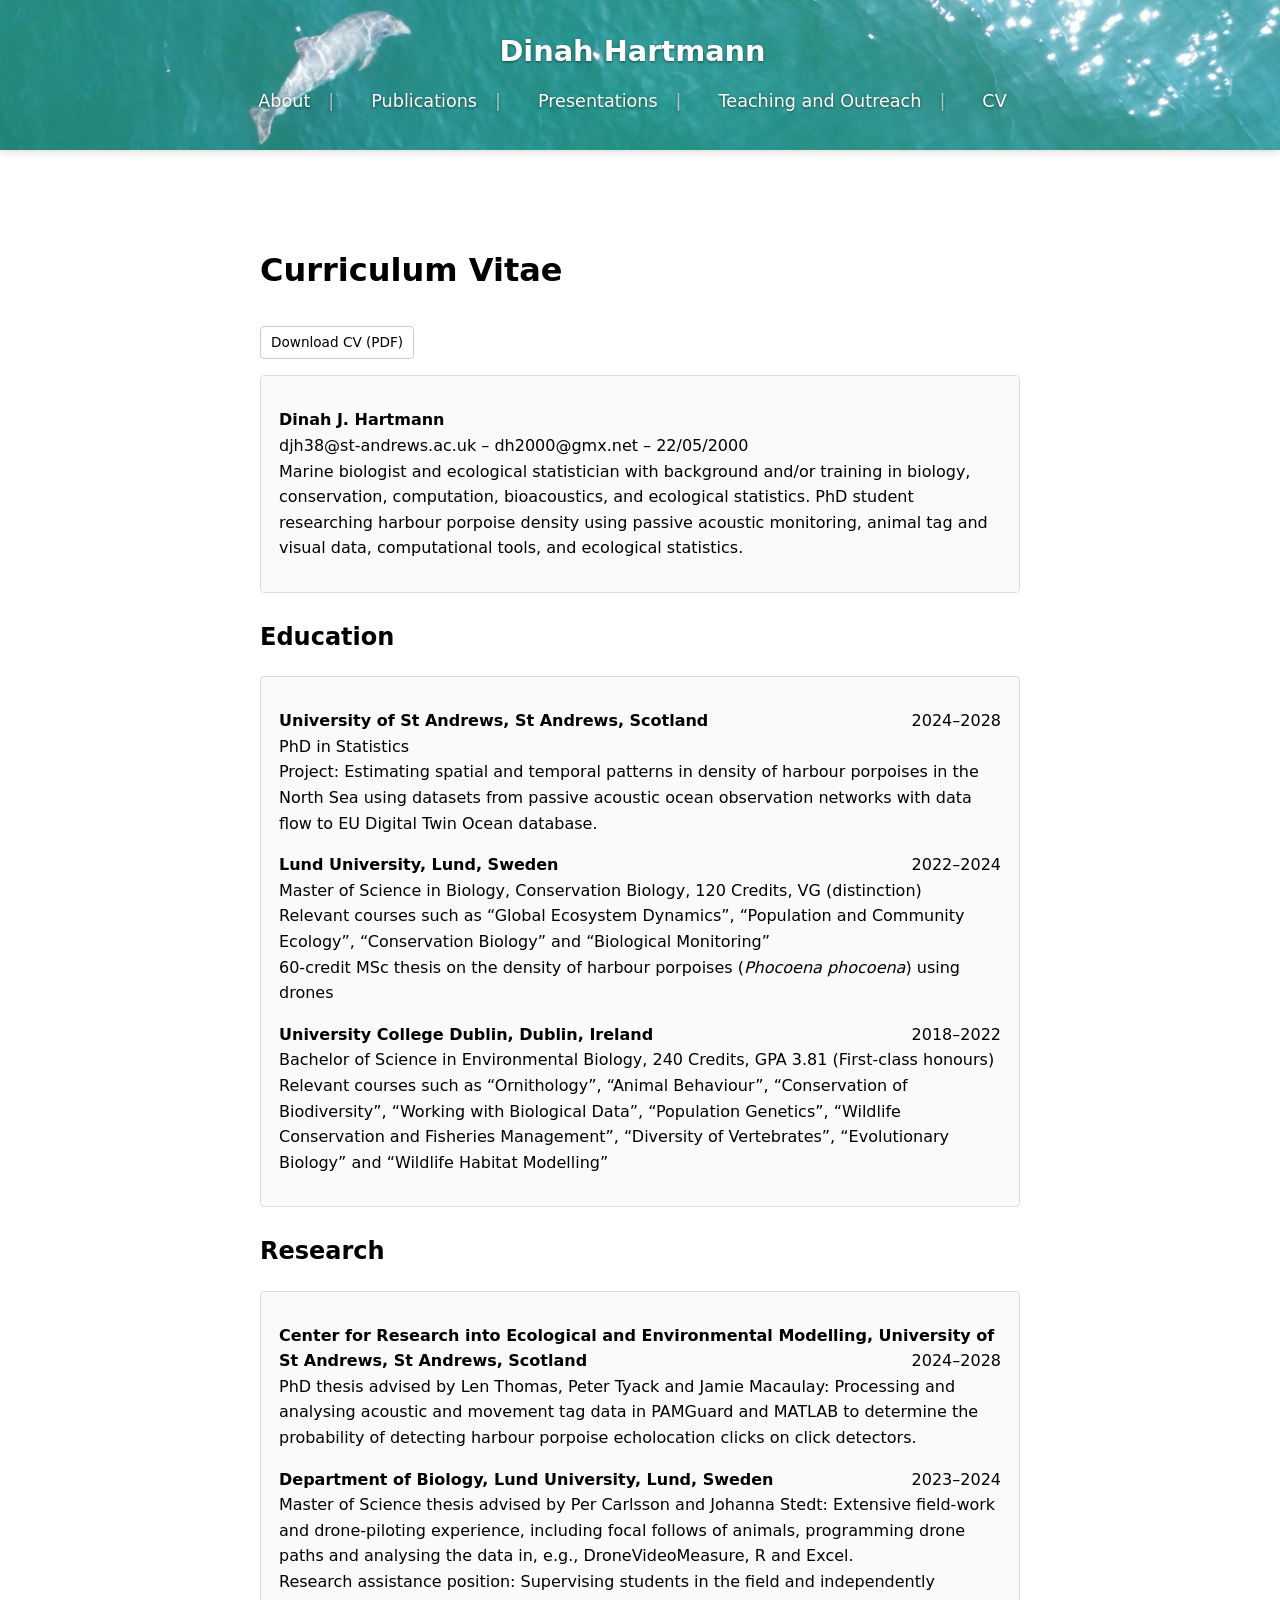
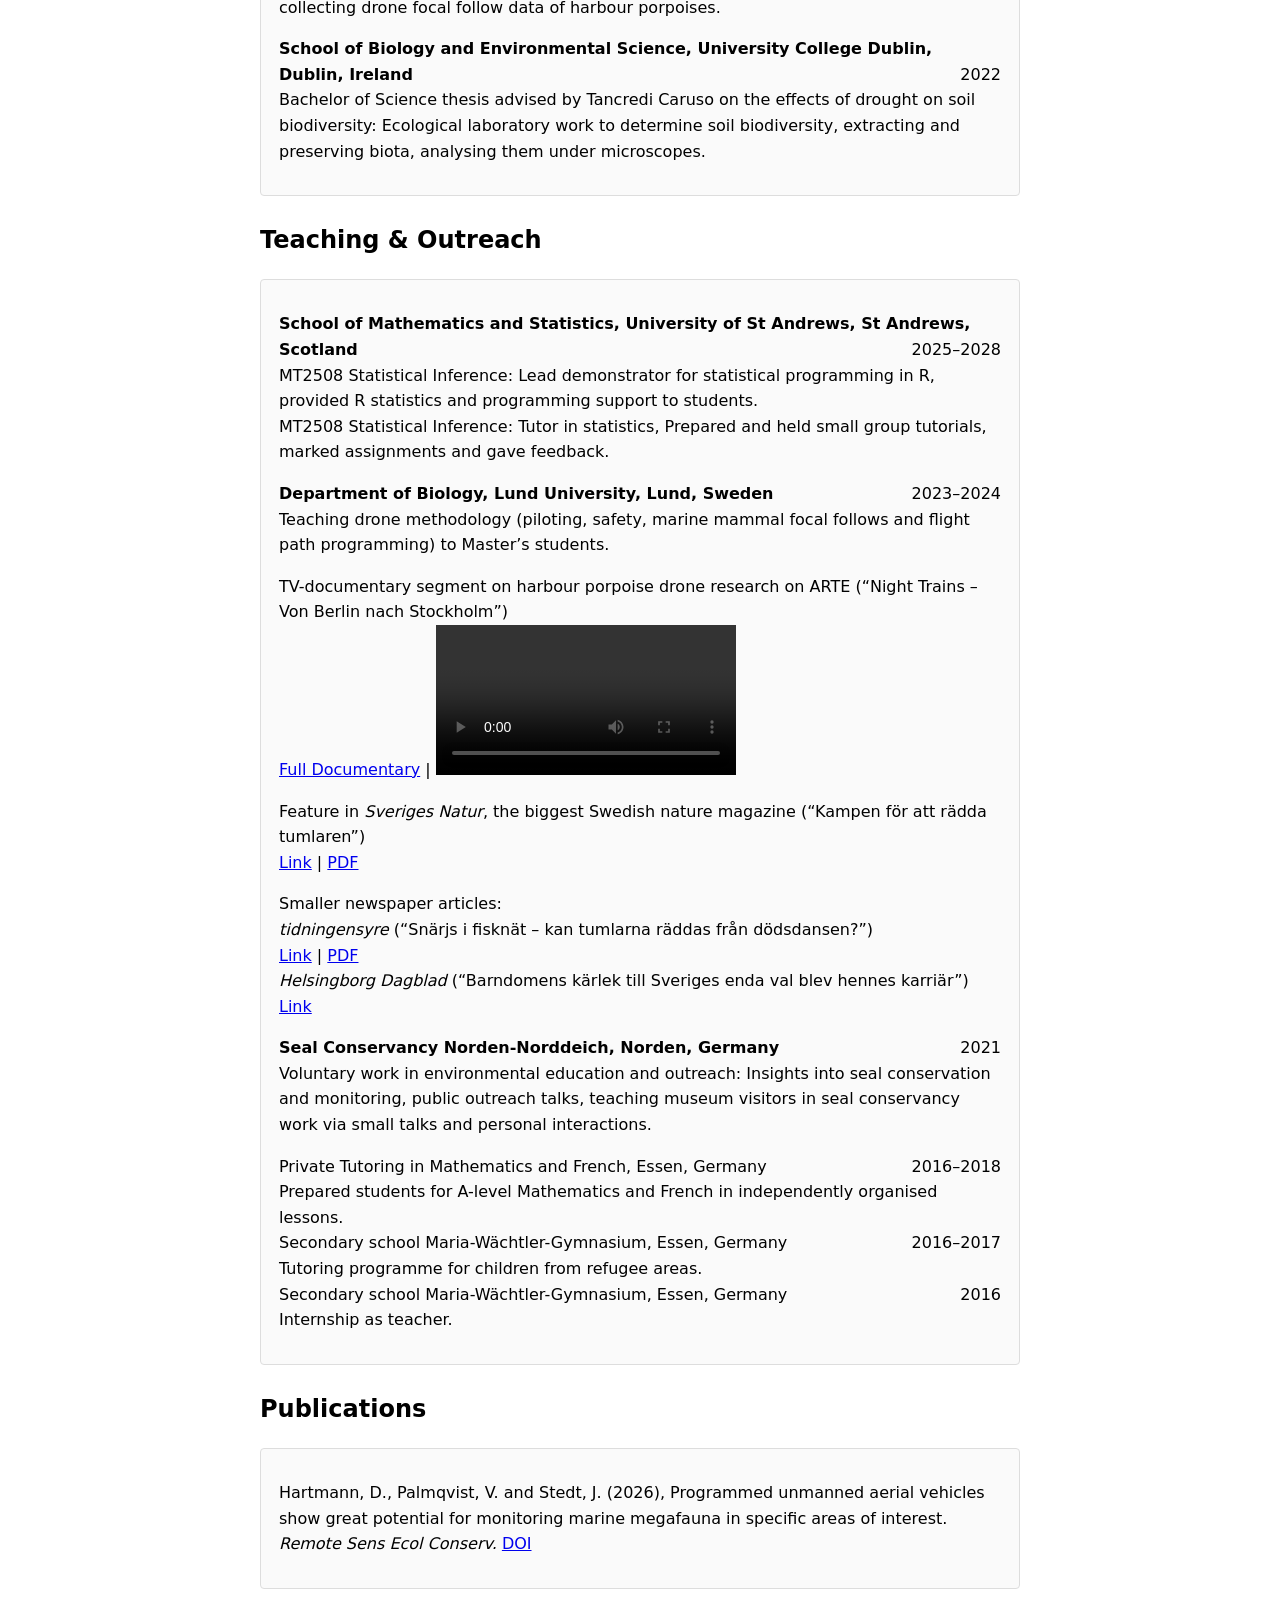
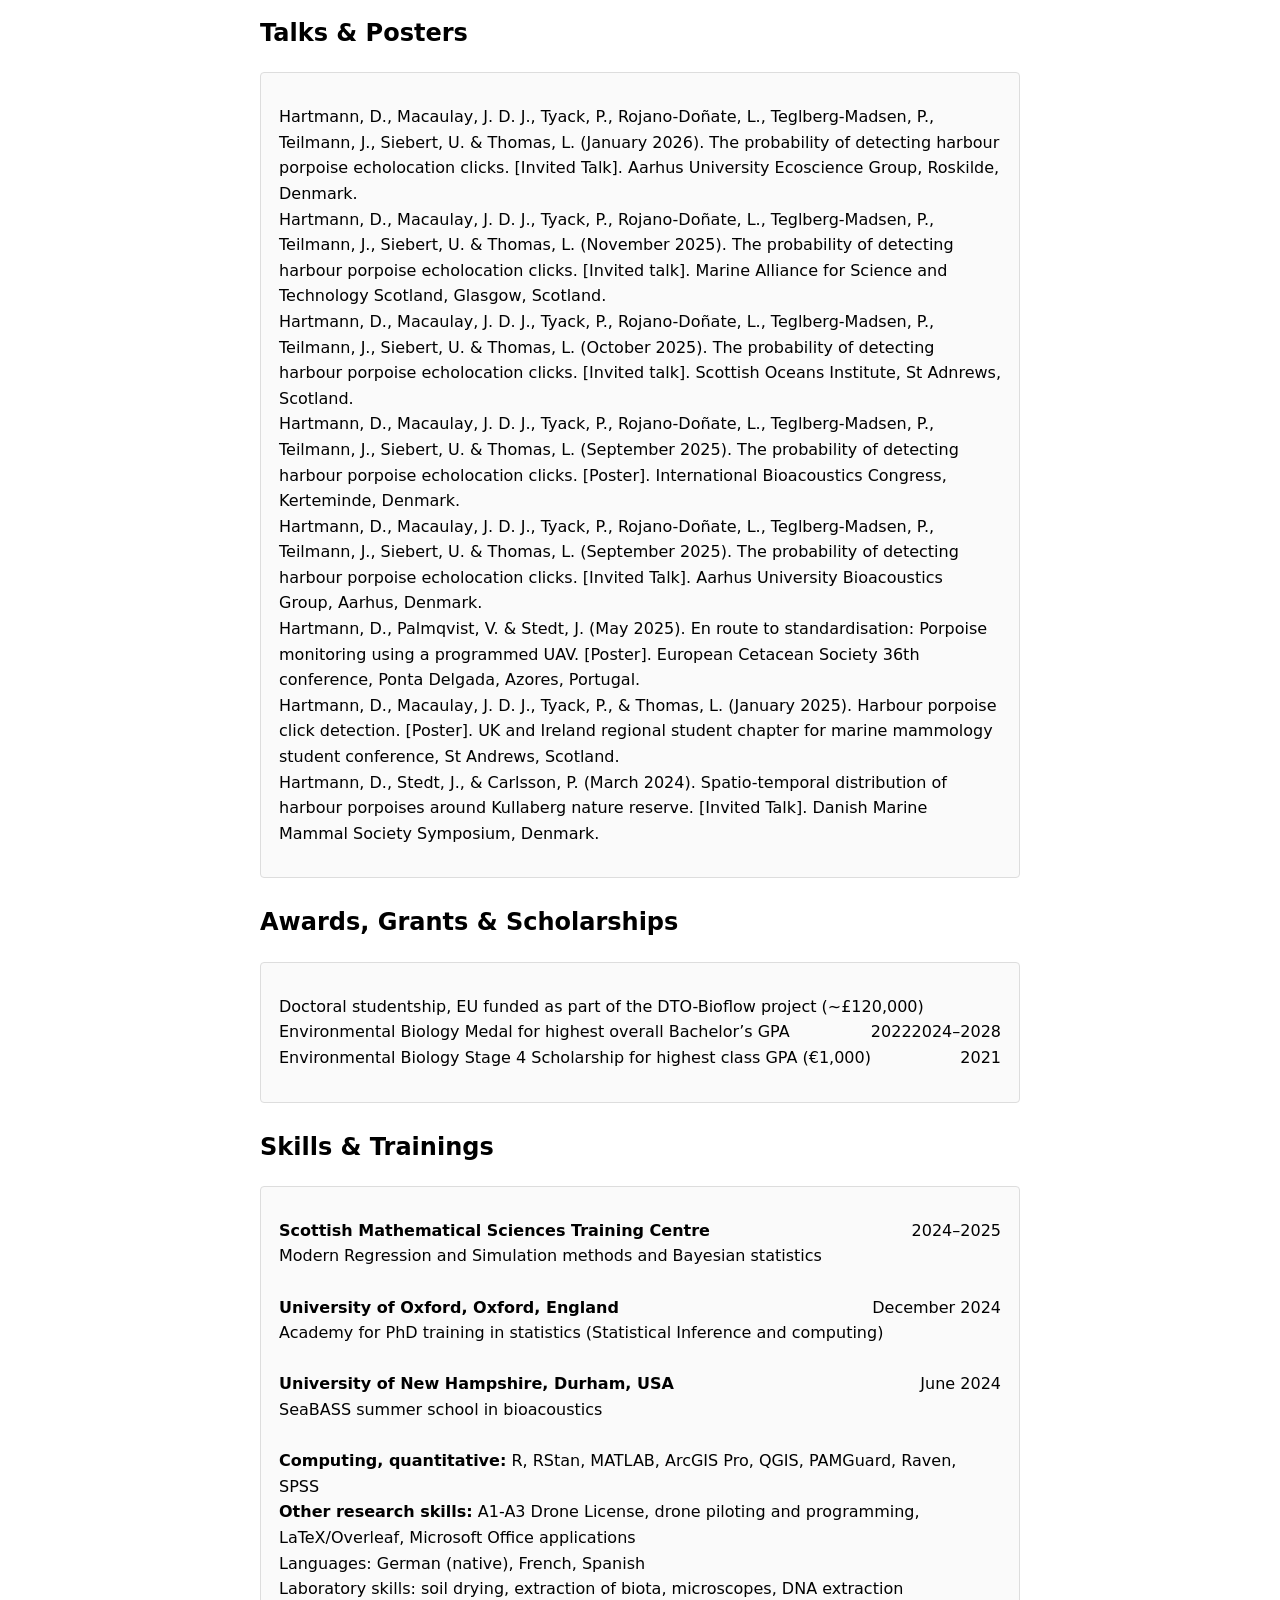
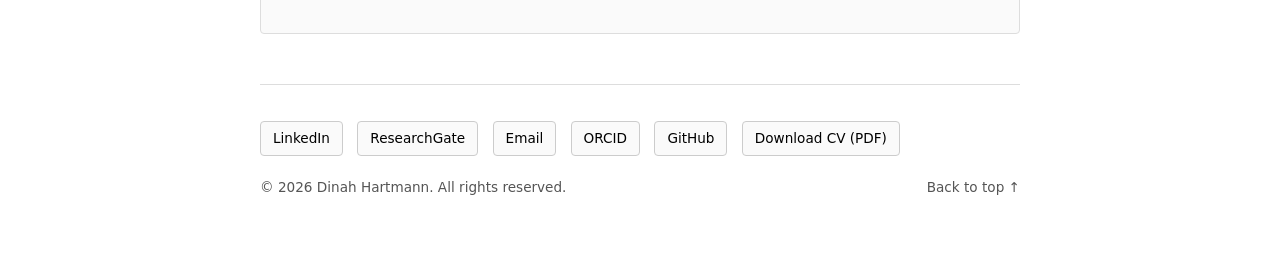
==== cv.html @ d5669518 "Update cv.html" ====
<!DOCTYPE html>
<html lang="en">
<head>
  <meta charset="UTF-8">
  <title>CV – Dinah Hartmann</title>
  <link rel="stylesheet" href="style.css">
</head>
<body>

<header class="banner">
  <img src="banner.jpg" alt="Banner image">

  <nav class="nav-overlay">
    <div class="nav-title-row">
      <a href="index.html" class="nav-title">Dinah Hartmann</a>
    </div>

    <div class="nav-links-row">
      <a href="index.html">About</a>
      <a href="publications.html">Publications</a>
      <a href="talks.html">Presentations</a>
      <a href="teaching.html">Teaching and Outreach</a>
      <a href="cv.html">CV</a>
    </div>
  </nav>
</header>

<main class="content">

  <div class="banner-spacer"></div>
  <a id="top" class="top-anchor"></a>

  <!-- Page header -->
  <h1>Curriculum Vitae</h1>

  <p class="pub-links">
    <a href="Dinah_Hartmann_CV.pdf" download>Download CV (PDF)</a>
  </p>

  <!-- Personal Info -->
  <div class="pub-box">
    <p>
      <strong>Dinah J. Hartmann</strong><br>
      djh38@st-andrews.ac.uk – dh2000@gmx.net – 22/05/2000<br>
      Marine biologist and ecological statistician with background and/or training in biology, conservation, computation, bioacoustics, and ecological statistics. PhD student researching harbour porpoise density using passive acoustic monitoring, animal tag and visual data, computational tools, and ecological statistics.
    </p>
  </div>

  <!-- Education -->
  <h2>Education</h2>

  <div class="pub-box">
    <p>
      <strong>University of St Andrews, St Andrews, Scotland</strong> <span style="float:right;">2024–2028</span><br>
      PhD in Statistics<br>
      Project: Estimating spatial and temporal patterns in density of harbour porpoises in the North Sea using datasets from passive acoustic ocean observation networks with data flow to EU Digital Twin Ocean database.
    </p>

    <p>
      <strong>Lund University, Lund, Sweden</strong> <span style="float:right;">2022–2024</span><br>
      Master of Science in Biology, Conservation Biology, 120 Credits, VG (distinction)<br>
      Relevant courses such as “Global Ecosystem Dynamics”, “Population and Community Ecology”, “Conservation Biology” and “Biological Monitoring”<br>
      60-credit MSc thesis on the density of harbour porpoises (<em>Phocoena phocoena</em>) using drones
    </p>

    <p>
      <strong>University College Dublin, Dublin, Ireland</strong> <span style="float:right;">2018–2022</span><br>
      Bachelor of Science in Environmental Biology, 240 Credits, GPA 3.81 (First-class honours)<br>
      Relevant courses such as “Ornithology”, “Animal Behaviour”, “Conservation of Biodiversity”, “Working with Biological Data”, “Population Genetics”, “Wildlife Conservation and Fisheries Management”, “Diversity of Vertebrates”, “Evolutionary Biology” and “Wildlife Habitat Modelling”
    </p>
  </div>

  <!-- Research -->
  <h2>Research</h2>

  <div class="pub-box">
    <p>
      <strong>Center for Research into Ecological and Environmental Modelling, University of St Andrews, St Andrews, Scotland</strong> <span style="float:right;">2024–2028</span><br>
      PhD thesis advised by Len Thomas, Peter Tyack and Jamie Macaulay: Processing and analysing acoustic and movement tag data in PAMGuard and MATLAB to determine the probability of detecting harbour porpoise echolocation clicks on click detectors. 
    </p>

    <p>
      <strong>Department of Biology, Lund University, Lund, Sweden</strong> <span style="float:right;">2023–2024</span><br>
      Master of Science thesis advised by Per Carlsson and Johanna Stedt: Extensive field-work and drone-piloting experience, including focal follows of animals, programming drone paths and analysing the data in, e.g., DroneVideoMeasure, R and Excel.<br>
      Research assistance position: Supervising students in the field and independently collecting drone focal follow data of harbour porpoises. 
    </p>

    <p>
      <strong>School of Biology and Environmental Science, University College Dublin, Dublin, Ireland</strong> <span style="float:right;">2022</span><br>
      Bachelor of Science thesis advised by Tancredi Caruso on the effects of drought on soil biodiversity: Ecological laboratory work to determine soil biodiversity, extracting and preserving biota, analysing them under microscopes. 
    </p>
  </div>

  <!-- Teaching and Outreach -->
  <h2>Teaching & Outreach</h2>

  <div class="pub-box">
    <p>
      <strong>School of Mathematics and Statistics, University of St Andrews, St Andrews, Scotland</strong> <span style="float:right;">2025–2028</span><br>
      MT2508 Statistical Inference: Lead demonstrator for statistical programming in R, provided R statistics and programming support to students.<br>
      MT2508 Statistical Inference: Tutor in statistics, Prepared and held small group tutorials, marked assignments and gave feedback.
    </p>

    <p>
      <strong>Department of Biology, Lund University, Lund, Sweden</strong> <span style="float:right;">2023–2024</span><br>
      Teaching drone methodology (piloting, safety, marine mammal focal follows and flight path programming) to Master’s students.
    </p>

    <p>
      TV-documentary segment on harbour porpoise drone research on ARTE (“Night Trains – Von Berlin nach Stockholm”)<br>
      <a href="https://www.arte.tv/de/videos/113561-001-A/night-trains/" target="_blank">Full Documentary</a> | <video src="ArteDrone.mp4" controls style="max-width:400px; max-height:300px;"></video>
    </p>

    <p>
      Feature in <em>Sveriges Natur</em>, the biggest Swedish nature magazine (“Kampen för att rädda tumlaren”)<br>
      <a href="https://www.sverigesnatur.org/aktuellt/kampen-for-att-radda-tumlaren/" target="_blank">Link</a> | <a href="SveNat.pdf" download>PDF</a>
    </p>

    <p>
      Smaller newspaper articles:<br>
      <em>tidningensyre</em> (“Snärjs i fisknät – kan tumlarna räddas från dödsdansen?”)<br>
      <a href="https://tidningensyre.se/2024/08-juni-2024/kan-tumlarna-raddas-fran-dodsdansen/" target="_blank">Link</a> | <a href="tidy.pdf" download>PDF</a><br>
      <em>Helsingborg Dagblad</em> (“Barndomens kärlek till Sveriges enda val blev hennes karriär”)<br>
      <a href="https://www.hd.se/hoganas/barndomens-karlek-till-sveriges-enda-val-blev-hennes-karriar/" target="_blank">Link</a>
    </p>

    <p>
      <strong>Seal Conservancy Norden-Norddeich, Norden, Germany</strong> <span style="float:right;">2021</span><br>
      Voluntary work in environmental education and outreach: Insights into seal conservation and monitoring, public outreach talks, teaching museum visitors in seal conservancy work via small talks and personal interactions.<br>
    </p>

    <p>
      Private Tutoring in Mathematics and French, Essen, Germany <span style="float:right;">2016–2018</span><br>
      Prepared students for A-level Mathematics and French in independently organised lessons.<br>
      Secondary school Maria-Wächtler-Gymnasium, Essen, Germany <span style="float:right;">2016–2017</span><br>
      Tutoring programme for children from refugee areas.<br>
      Secondary school Maria-Wächtler-Gymnasium, Essen, Germany <span style="float:right;">2016</span><br>
      Internship as teacher.
    </p>
  </div>

  <!-- Publications -->
  <h2>Publications</h2>
  <div class="pub-box">
    <p>
      Hartmann, D., Palmqvist, V. and Stedt, J. (2026), Programmed unmanned aerial vehicles show great potential for monitoring marine megafauna in specific areas of interest. <em>Remote Sens Ecol Conserv.</em> <a href="https://doi.org/10.1002/rse2.70043" target="_blank">DOI</a>
    </p>
  </div>

  <!-- Talks and Posters -->
  <h2>Talks & Posters</h2>
  <div class="pub-box">
    <p>
      Hartmann, D., Macaulay, J. D. J., Tyack, P., Rojano-Doñate, L., Teglberg-Madsen, P., Teilmann, J., Siebert, U. & Thomas, L. (January 2026). The probability of detecting harbour porpoise echolocation clicks. [Invited Talk]. Aarhus University Ecoscience Group, Roskilde, Denmark.<br>
      Hartmann, D., Macaulay, J. D. J., Tyack, P., Rojano-Doñate, L., Teglberg-Madsen, P., Teilmann, J., Siebert, U. & Thomas, L. (November 2025). The probability of detecting harbour porpoise echolocation clicks. [Invited talk]. Marine Alliance for Science and Technology Scotland, Glasgow, Scotland.<br>
      Hartmann, D., Macaulay, J. D. J., Tyack, P., Rojano-Doñate, L., Teglberg-Madsen, P., Teilmann, J., Siebert, U. & Thomas, L. (October 2025). The probability of detecting harbour porpoise echolocation clicks. [Invited talk]. Scottish Oceans Institute, St Adnrews, Scotland.<br>
      Hartmann, D., Macaulay, J. D. J., Tyack, P., Rojano-Doñate, L., Teglberg-Madsen, P., Teilmann, J., Siebert, U. & Thomas, L. (September 2025). The probability of detecting harbour porpoise echolocation clicks. [Poster]. International Bioacoustics Congress, Kerteminde, Denmark.<br>
      Hartmann, D., Macaulay, J. D. J., Tyack, P., Rojano-Doñate, L., Teglberg-Madsen, P., Teilmann, J., Siebert, U. & Thomas, L. (September 2025). The probability of detecting harbour porpoise echolocation clicks. [Invited Talk]. Aarhus University Bioacoustics Group, Aarhus, Denmark.<br>
      Hartmann, D., Palmqvist, V. & Stedt, J. (May 2025). En route to standardisation: Porpoise monitoring using a programmed UAV. [Poster]. European Cetacean Society 36th conference, Ponta Delgada, Azores, Portugal.<br>
      Hartmann, D., Macaulay, J. D. J., Tyack, P., & Thomas, L. (January 2025). Harbour porpoise click detection. [Poster]. UK and Ireland regional student chapter for marine mammology student conference, St Andrews, Scotland.<br>
      Hartmann, D., Stedt, J., & Carlsson, P. (March 2024). Spatio-temporal distribution of harbour porpoises around Kullaberg nature reserve. [Invited Talk]. Danish Marine Mammal Society Symposium, Denmark.
    </p>
  </div>

  <!-- Awards & Scholarships -->
  <h2>Awards, Grants & Scholarships</h2>
  <div class="pub-box">
    <p>
      Doctoral studentship, EU funded as part of the DTO-Bioflow project (~£120,000) <span style="float:right;">2024–2028</span><br>
      Environmental Biology Medal for highest overall Bachelor’s GPA <span style="float:right;">2022</span><br>
      Environmental Biology Stage 4 Scholarship for highest class GPA (€1,000) <span style="float:right;">2021</span>
    </p>
  </div>

  <!-- Skills & Trainings -->
  <h2>Skills & Trainings</h2>
  <div class="pub-box">
    <p>
      <strong>Scottish Mathematical Sciences Training Centre</strong> <span style="float:right;">2024–2025</span><br>
      Modern Regression and Simulation methods and Bayesian statistics<br><br>

      <strong>University of Oxford, Oxford, England</strong> <span style="float:right;">December 2024</span><br>
      Academy for PhD training in statistics (Statistical Inference and computing)<br><br>

      <strong>University of New Hampshire, Durham, USA</strong> <span style="float:right;">June 2024</span><br>
      SeaBASS summer school in bioacoustics<br><br>

      <strong>Computing, quantitative:</strong> R, RStan, MATLAB, ArcGIS Pro, QGIS, PAMGuard, Raven, SPSS<br>
      <strong>Other research skills:</strong> A1-A3 Drone License, drone piloting and programming, LaTeX/Overleaf, Microsoft Office applications<br>
      Languages: German (native), French, Spanish<br>
      Laboratory skills: soil drying, extraction of biota, microscopes, DNA extraction
    </p>
  </div>

  <hr class="section-divider">

  <footer class="site-footer">
    <div class="footer-links">
      <a href="https://www.linkedin.com/in/dinah-hartmann-322321293/" target="_blank">LinkedIn</a>
      <a href="https://www.researchgate.net/profile/Dinah-Hartmann?ev=hdr_xprf" target="_blank">ResearchGate</a>
      <a href="mailto:djh38@st-andrews.ac.uk">Email</a>
      <a href="https://orcid.org/0009-0005-0654-8477" target="_blank">ORCID</a>
      <a href="https://github.com/dinaurh" target="_blank">GitHub</a>
      <a href="Dinah_Hartmann_CV.pdf" download>Download CV (PDF)</a>
    </div>

    <div class="footer-meta">
      <span>© 2026 Dinah Hartmann. All rights reserved.</span>
      <a href="#top" class="back-to-top">Back to top ↑</a>
    </div>
  </footer>

</main>

</body>
</html>
---- style.css ----
body {
  font-family: system-ui, -apple-system, sans-serif;
  max-width: 800px;
  margin: 20px auto;
  padding: 0 20px;
  line-height: 1.6;
}

nav {
  margin-bottom: 30px;
}

nav a {
  margin-right: 15px;
  text-decoration: none;
  color: #0366d6;
}

nav a:hover {
  text-decoration: underline;
}

h1 {
  margin-top: 0;
}

/* make banner height match the image */
.banner {
  position: fixed;   /* sticky at top */
  top: 0;
  left: 0;
  width: 100%;
  z-index: 1000;
  overflow: visible; /* allow image to determine height */
  display: flex;
  justify-content: center;
}

/* banner image scales naturally */
.banner img {
  width: 100%;        /* stretch to full width */
  height: auto;       /* natural height, keeps aspect ratio */
  display: block;
}




/* transparent nav overlay at bottom center */
.nav-overlay {
  position: absolute;
  bottom: 5px;               /* distance from bottom of banner */
  left: 50%;                  /* center horizontally */
  transform: translateX(-50%);
display: flex;
flex-direction: column;   /* THIS puts title above links */
align-items: center;
gap: 6px;                 /* vertical spacing between rows */
  z-index: 2;
  background: none;           /* transparent */
  padding: 0;
    white-space: nowrap;
  max-width: 100%;
}


/* Dinah Hartmann — largest */
.nav-title {
  font-size: 1.6rem;          /* biggest text */
  font-weight: 700;
  color: #fff;
  text-decoration: none;
  text-shadow: 0 1px 3px rgba(0,0,0,0.5); /* subtle contrast */
}

.nav-title:hover {
  text-decoration: underline;
}

/* remaining links — smaller but still visible */
.nav-overlay a:not(.nav-title) {
  font-size: 1.1rem;          /* slightly smaller */
  font-weight: 500;
  color: #fff;
  text-decoration: none;
  text-shadow: 0 1px 3px rgba(0,0,0,0.5);
}

.nav-overlay a:not(.nav-title):hover {
  text-decoration: underline;
}

/* title row */
.nav-title-row {
  margin-bottom: 6px;
}

/* Dinah Hartmann — largest */
.nav-title {
  font-size: 1.8rem;
  font-weight: 700;
  color: #fff;
  text-decoration: none;
  text-shadow: 0 1px 3px rgba(0,0,0,0.5);
}

/* links row */
.nav-links-row {
  display: flex;
  justify-content: center;
  gap: 22px;
}

/* nav links */
.nav-links-row a {
  font-size: 1.1rem;
  font-weight: 500;
  color: #fff;
  text-decoration: none;
  text-shadow: 0 1px 3px rgba(0,0,0,0.5);
}

.nav-links-row a:hover,
.nav-title:hover {
  text-decoration: underline;
}
/* horizontal divider under name */
.nav-divider-horizontal {
  width: 60%;
  height: 1px;
  background: rgba(255, 255, 255, 0.6);
  margin: 6px 0 8px;
}

/* vertical dividers between nav links */
.nav-links-row a:not(:last-child)::after {
  content: "|";
  margin-left: 18px;
  color: rgba(255, 255, 255, 0.6);
  font-weight: 300;
}


/* spacing under banner */
.banner-spacer {
  height: 5px;
}

/* main content */
.content {
  max-width: 800px;
  margin: 0 auto 60px;
  padding: 0 20px;
  line-height: 1.6;
}

/* subtitle under name */
.subtitle {
  color: #666;
  margin-top: 5px;
  margin-bottom: 25px;
  font-size: 0.95rem;
}

/* link buttons */
.links {
  margin-top: 30px;
}

.links a {
  display: inline-block;
  margin: 6px 10px 6px 0;
  padding: 8px 14px;
  border: 1px solid #ccc;
  border-radius: 4px;
  text-decoration: none;
  color: #000;
  font-size: 0.9rem;
}

.links a:hover {
  background-color: #f2f2f2;
}


.nav-overlay a:hover {
  text-decoration: underline;
}


/* divider line */
.section-divider {
  margin: 50px 0 30px;
  border: none;
  border-top: 1px solid #ddd;
}

/* footer layout */
.site-footer {
  font-size: 0.85rem;
  color: #555;
}

.footer-links {
  margin-bottom: 15px;
}

/* footer buttons */
.footer-links a {
  display: inline-block;
  margin: 6px 10px 6px 0;
  padding: 6px 12px;
  border: 1px solid #ccc;
  border-radius: 4px;
  background-color: #fafafa;
  color: #000;
  font-size: 0.85rem;
  text-decoration: none;
}

.footer-links a:hover {
  background-color: #f0f0f0;
  border-color: #aaa;
}


.footer-links a:hover {
  text-decoration: underline;
}

/* footer meta */
.footer-meta {
  display: flex;
  justify-content: space-between;
  align-items: center;
  flex-wrap: wrap;
}

.back-to-top {
  text-decoration: none;
  color: #555;
}

.back-to-top:hover {
  text-decoration: underline;
}



/* profile header */
.profile-header {
  display: flex;
  align-items: center;
  gap: 20px;
  margin-bottom: 25px;
}

/* profile image */
.profile-pic {
  width: 120px;
  height: 120px;
  border-radius: 50%;
  object-fit: cover;
}

/* ensure name spacing stays tight */
.profile-text h1 {
  margin: 0;
}

/* mobile-friendly stacking */
@media (max-width: 600px) {
  .profile-header {
    flex-direction: column;
    align-items: flex-start;
  }

  .profile-pic {
    width: 100px;
    height: 100px;
  }
}



main.content {
  padding-top: 220px; /* actual banner height */
  max-width: 800px;
  margin: 0 auto 60px;
  padding-left: 20px;
  padding-right: 20px;
  line-height: 1.6;
}

.banner {
  box-shadow: 0 2px 8px rgba(0,0,0,0.15);
}


/* make banner height match the image */
.banner {
  position: fixed;   /* sticky at top */
  top: 0;
  left: 0;
  width: 100%;
  z-index: 1000;
  overflow: visible; /* allow image to determine height */
  display: flex;
  justify-content: center;
}

/* banner image scales naturally */
.banner img {
  width: 100%;        /* stretch to full width */
  height: auto;       /* natural height, keeps aspect ratio */
  display: block;
}

/* publication boxes */
.pub-box {
  border: 1px solid #ddd;
  border-radius: 4px;
  padding: 15px 18px;
  margin: 15px 0 25px;
  background-color: #fafafa;
}

/* publication links (PDF / Repository) */
.pub-links a {
  display: inline-block;
  margin-top: 8px;
  padding: 5px 10px;
  border: 1px solid #ccc;
  border-radius: 4px;
  text-decoration: none;
  font-size: 0.85rem;
  color: #000;
}

.pub-links a:hover {
  background-color: #f0f0f0;
}

/* offset anchor to account for fixed banner */
.top-anchor {
  position: relative;
  top: -200px;   /* adjust to banner height */
}


/* section header with image */
.section-header {
  display: flex;
  align-items: center;
  justify-content: space-between;
  gap: 20px;
  margin-bottom: 15px;
}

.section-header-text {
  flex: 1;
}

.section-header img {
  max-width: 500px;    /* maximum width */
  max-height: 350px;
  height: auto;
  border-radius: 4px;
}

/* stack nicely on small screens */
@media (max-width: 700px) {
  .section-header {
    flex-direction: column;
    align-items: flex-start;
  }

  .section-header img {
    max-width: 100%;
  }
}
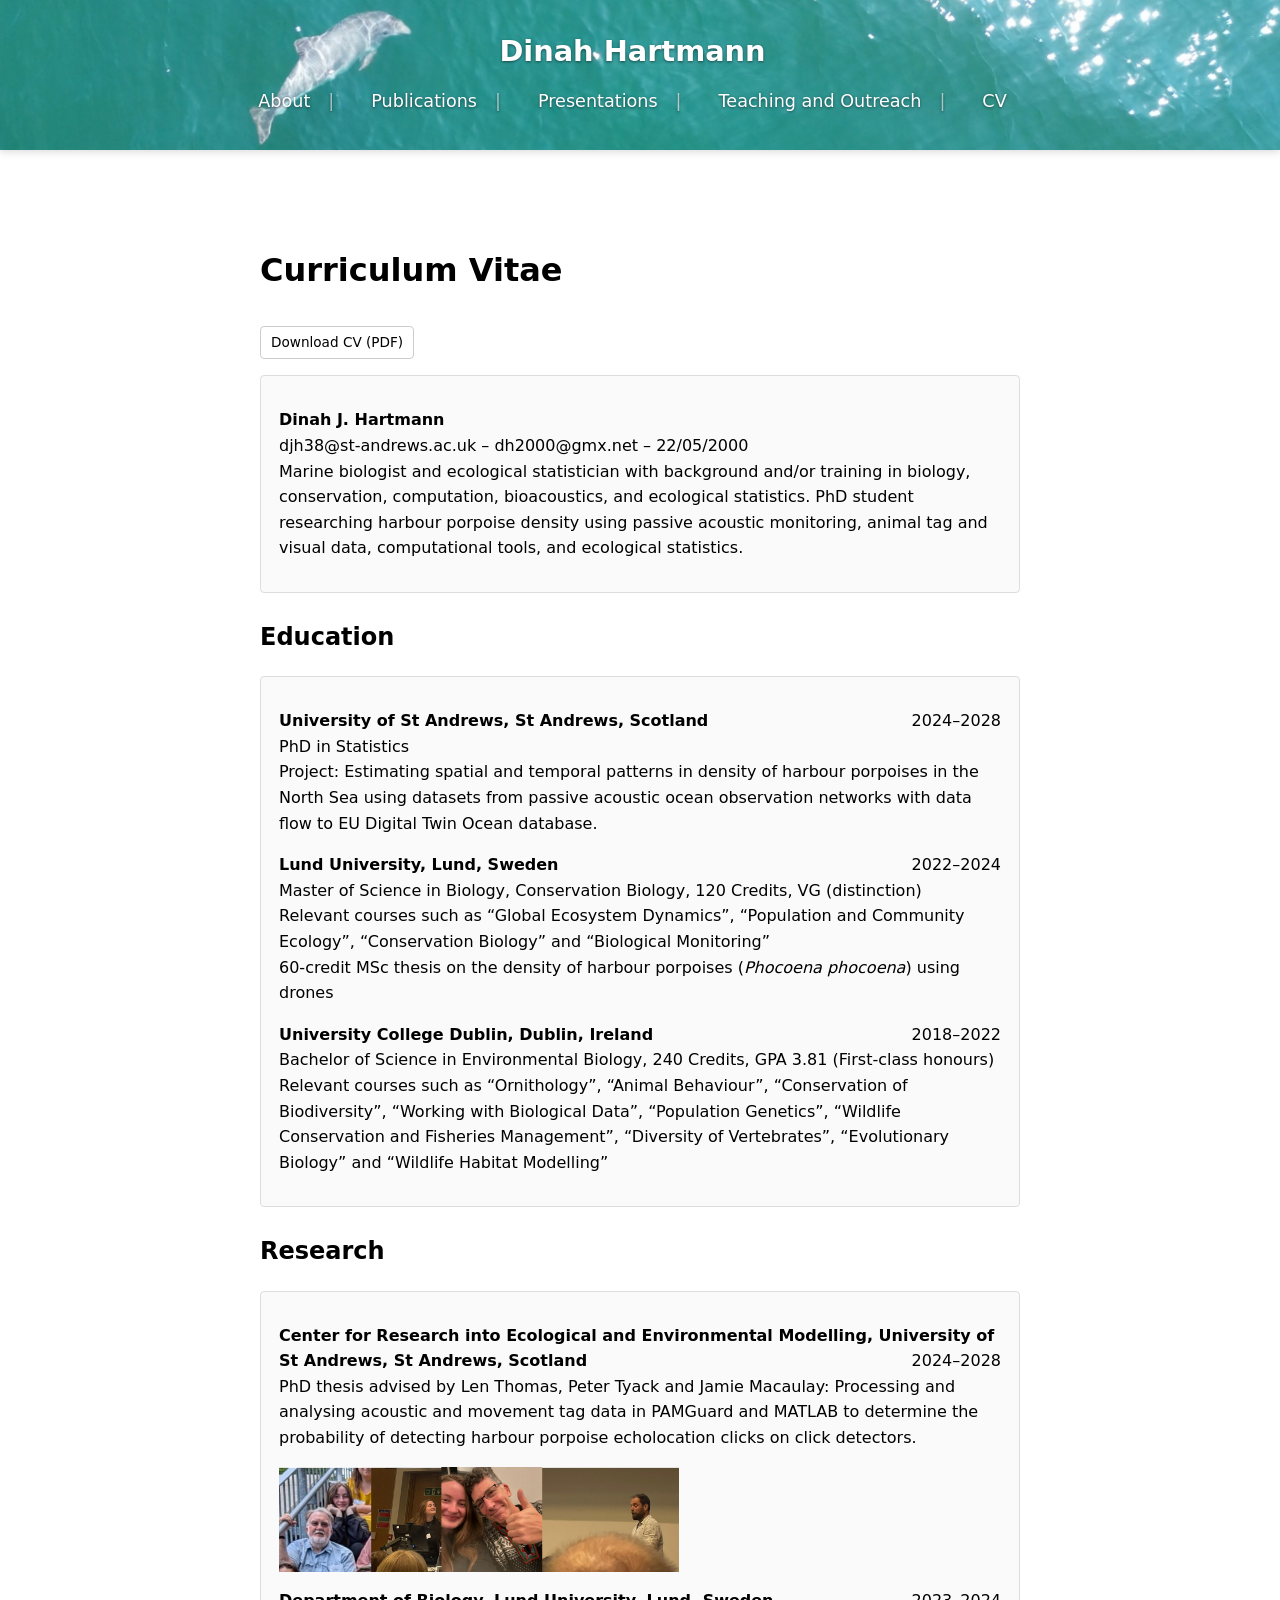
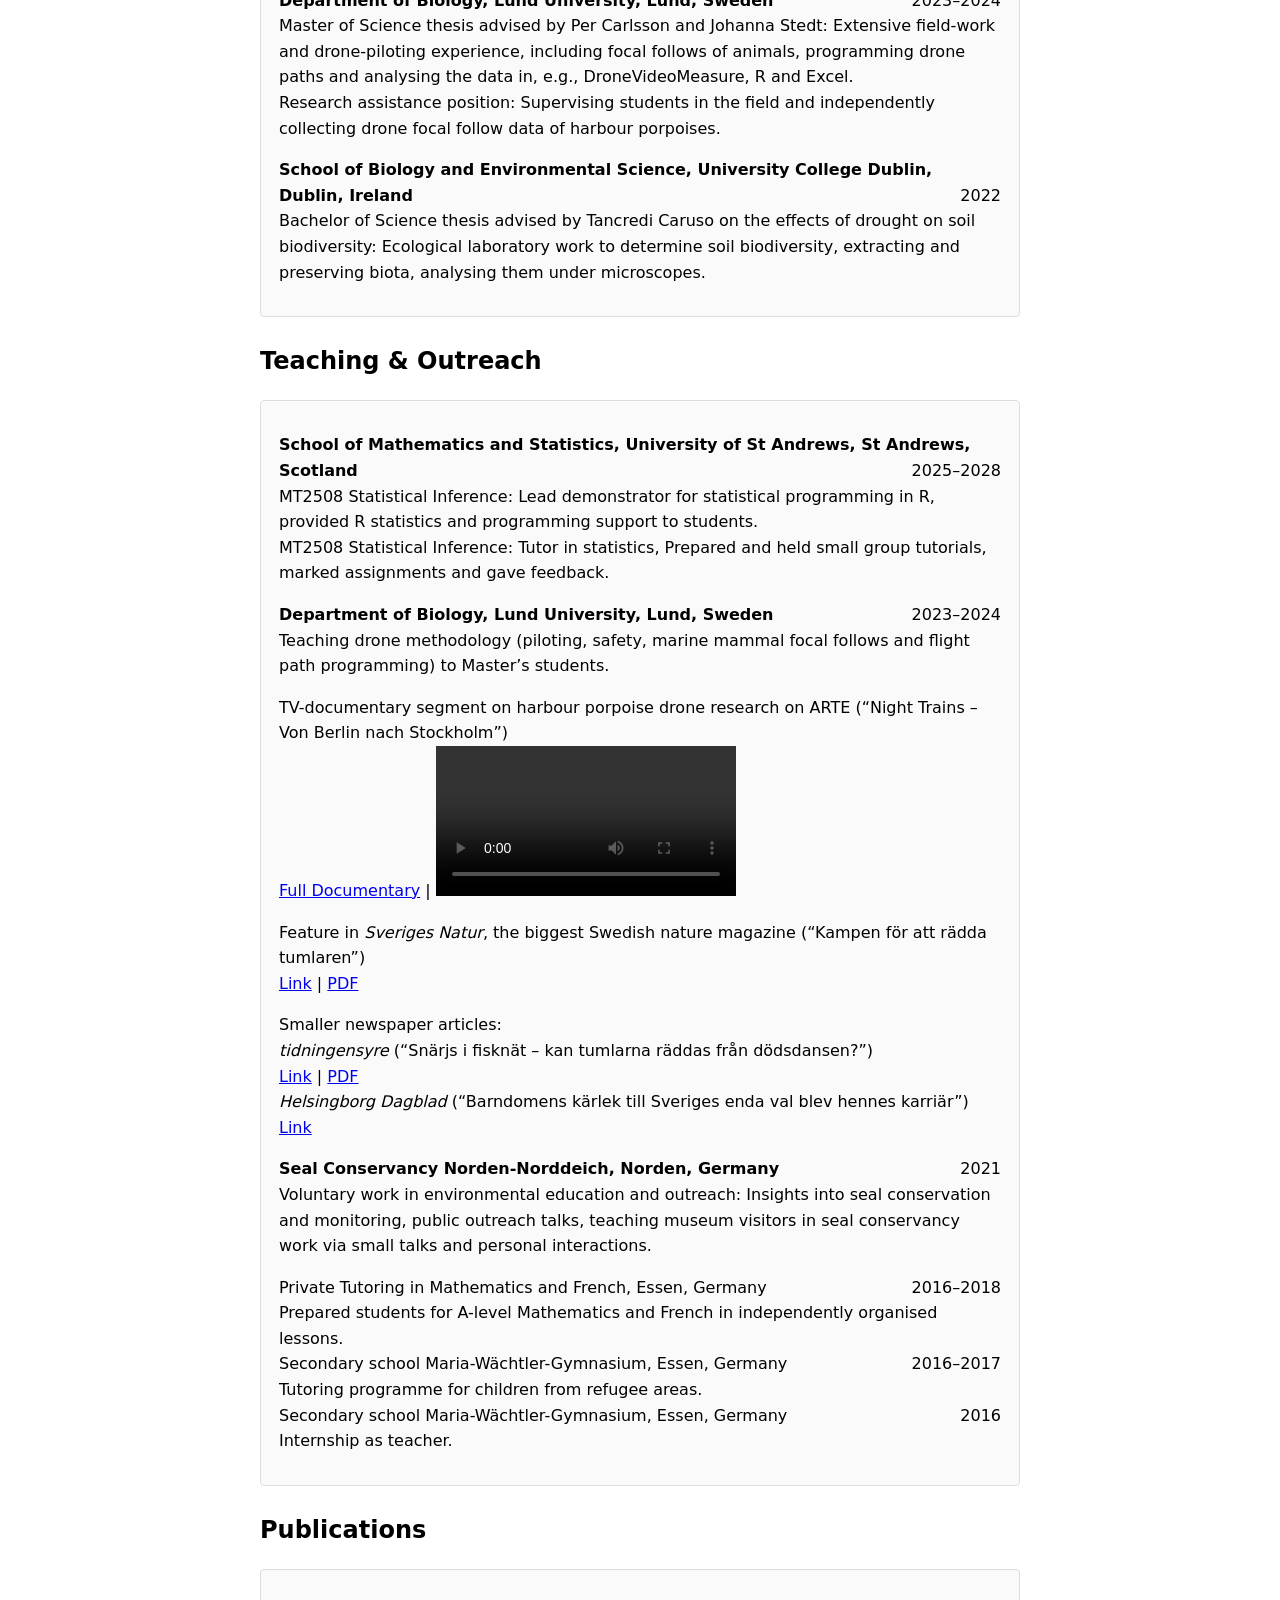
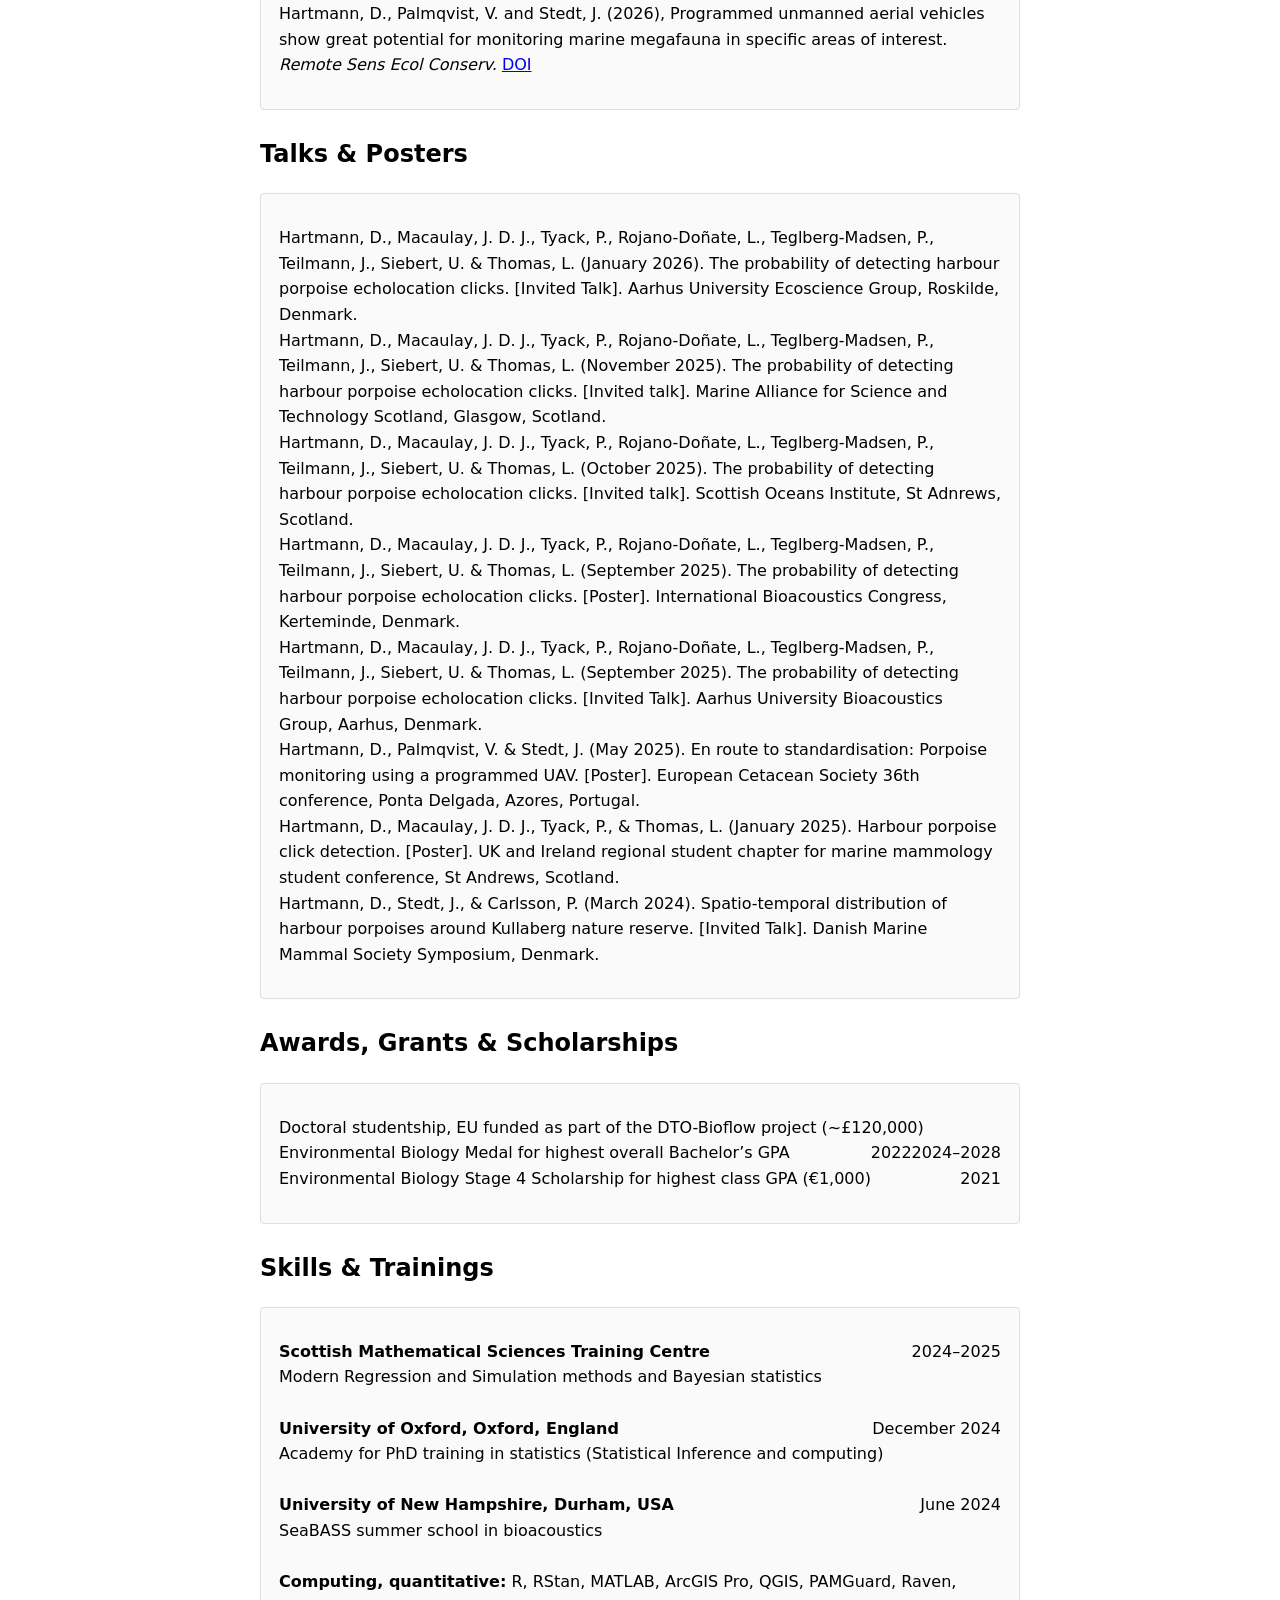
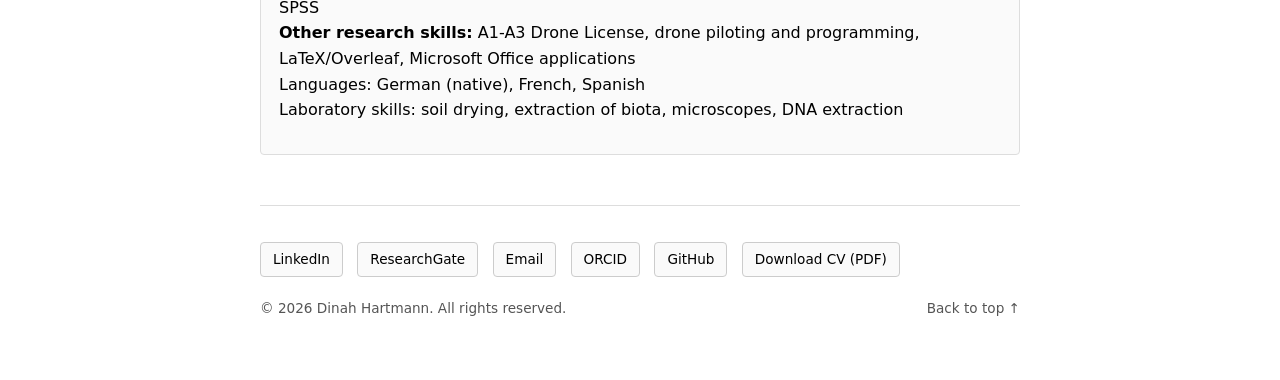
==== commit 90367d0f: "Update cv.html" ====
--- a/cv.html
+++ b/cv.html
@@ -78,6 +78,7 @@
       <strong>Center for Research into Ecological and Environmental Modelling, University of St Andrews, St Andrews, Scotland</strong> <span style="float:right;">2024–2028</span><br>
       PhD thesis advised by Len Thomas, Peter Tyack and Jamie Macaulay: Processing and analysing acoustic and movement tag data in PAMGuard and MATLAB to determine the probability of detecting harbour porpoise echolocation clicks on click detectors. 
     </p>
+  <img src="supervisors.jpg" alt="Supervisors" style="max-width:400px; max-height:300px; display:block; margin:10px 0;">
 
     <p>
       <strong>Department of Biology, Lund University, Lund, Sweden</strong> <span style="float:right;">2023–2024</span><br>
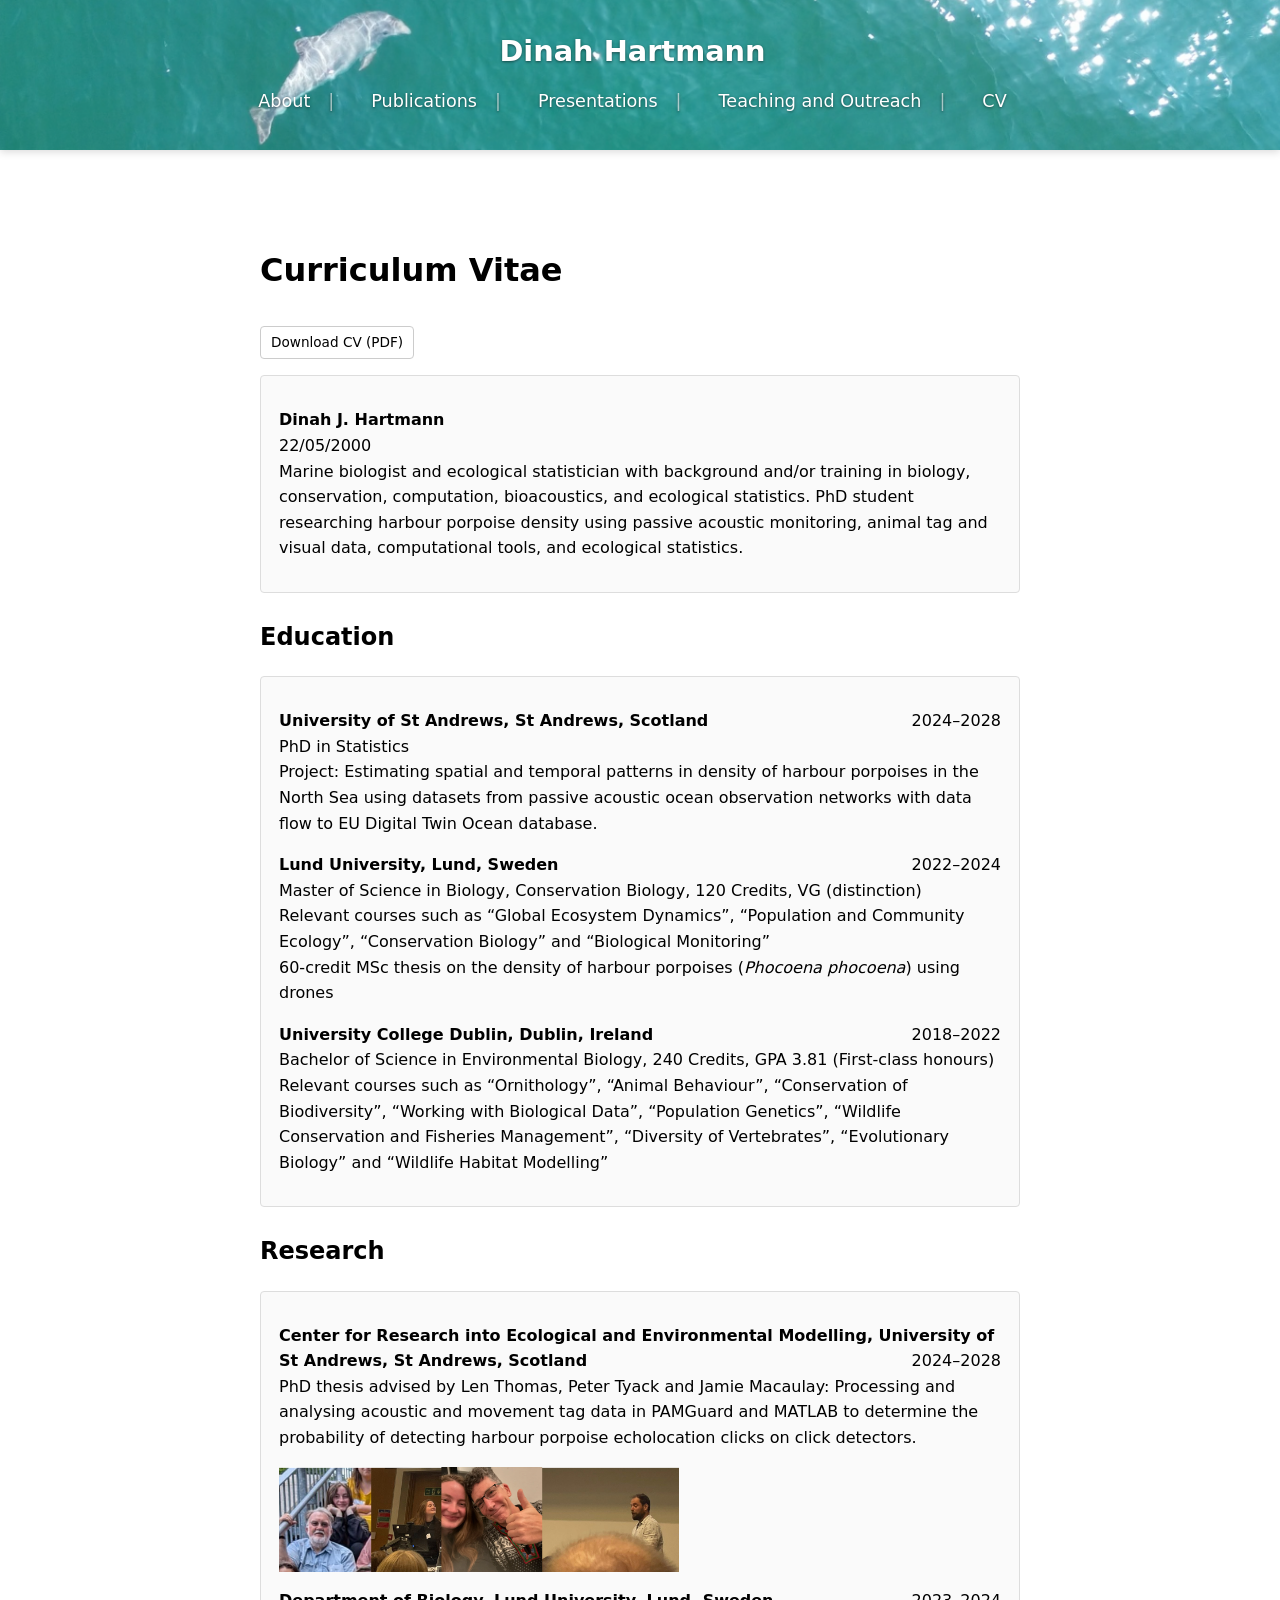
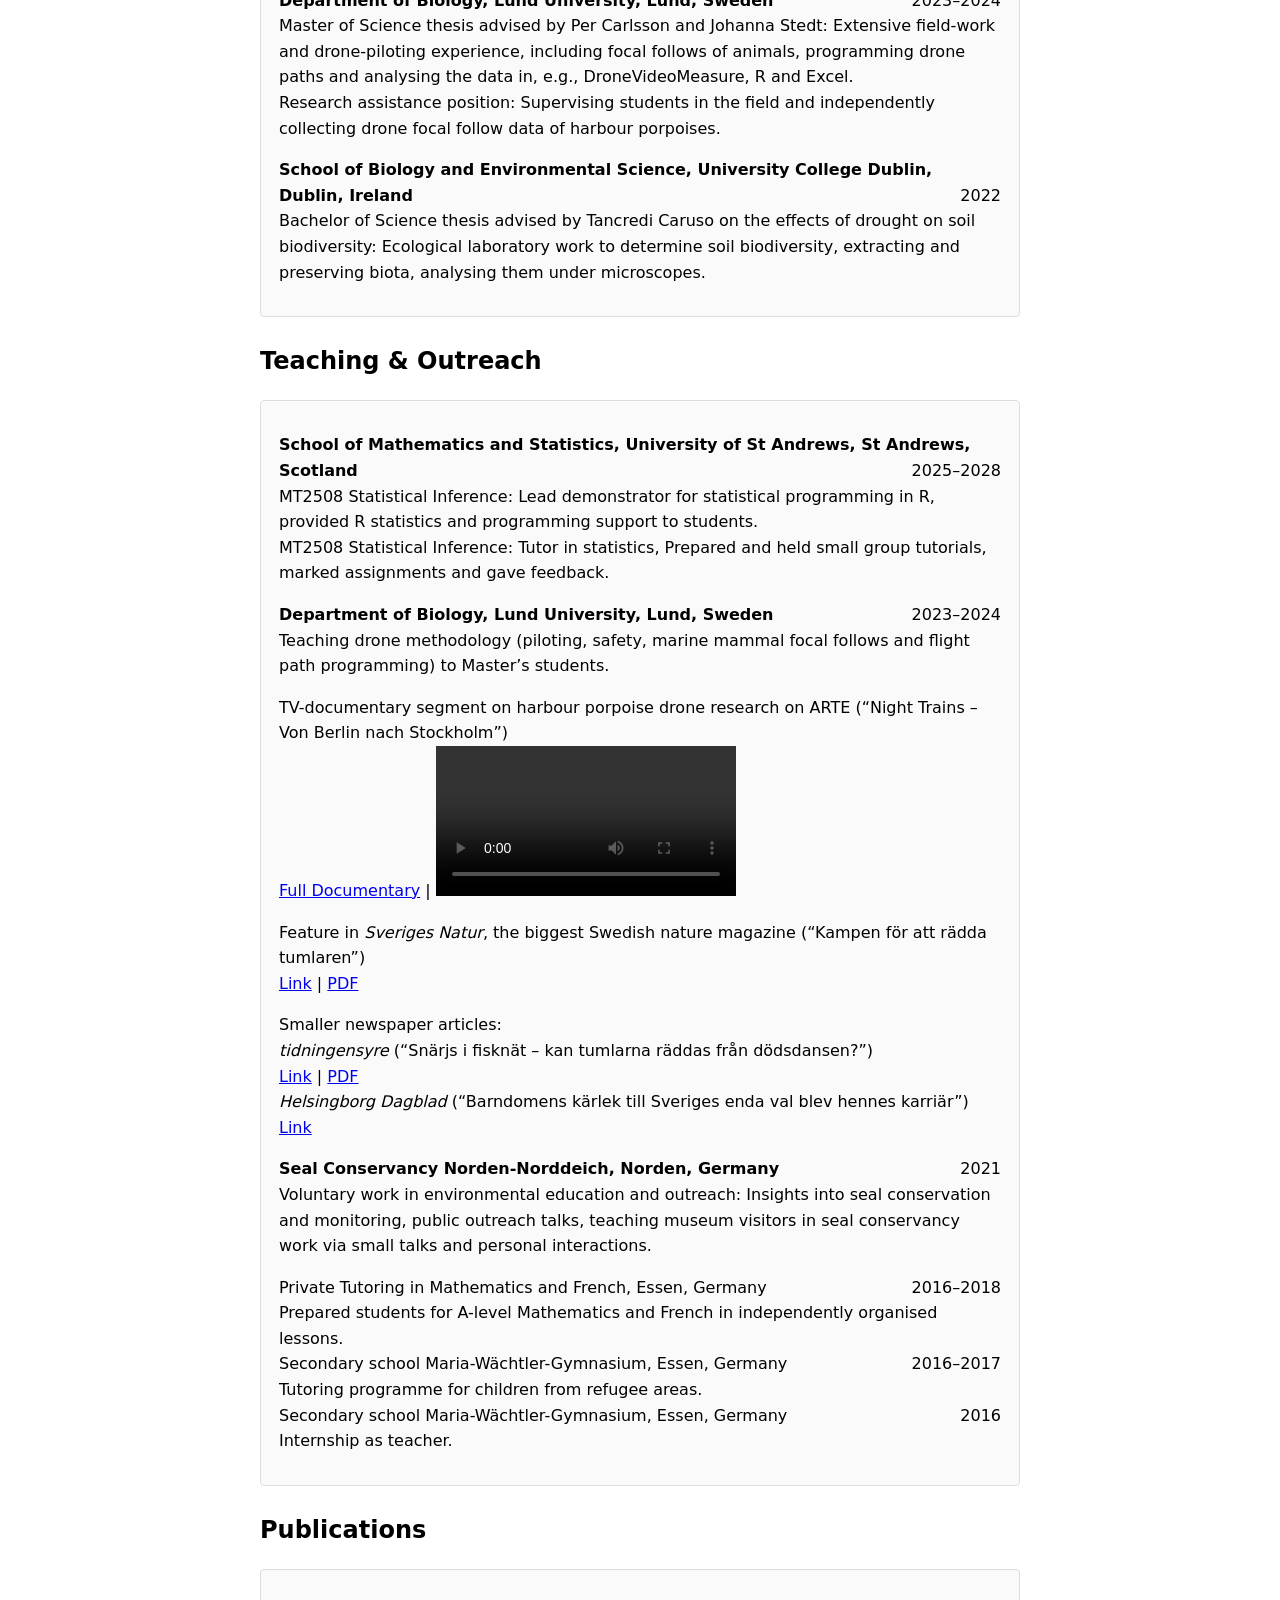
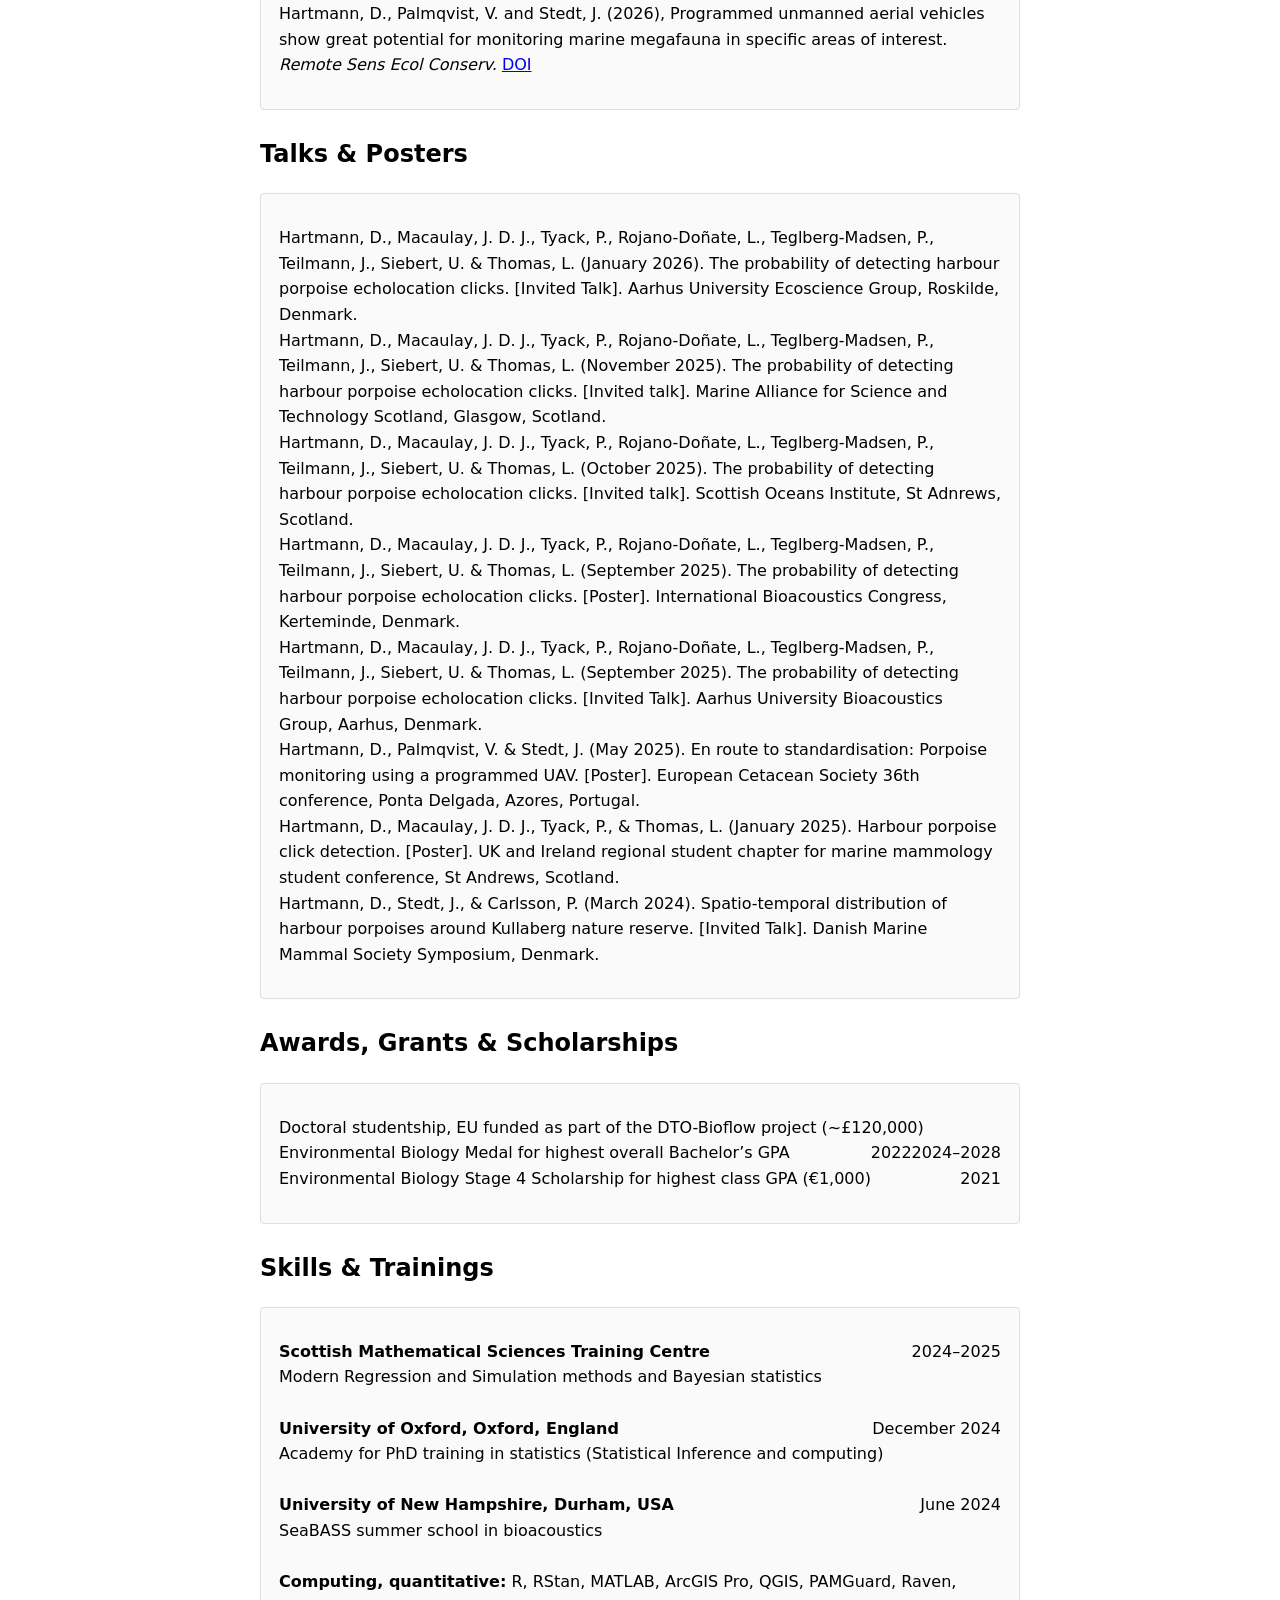
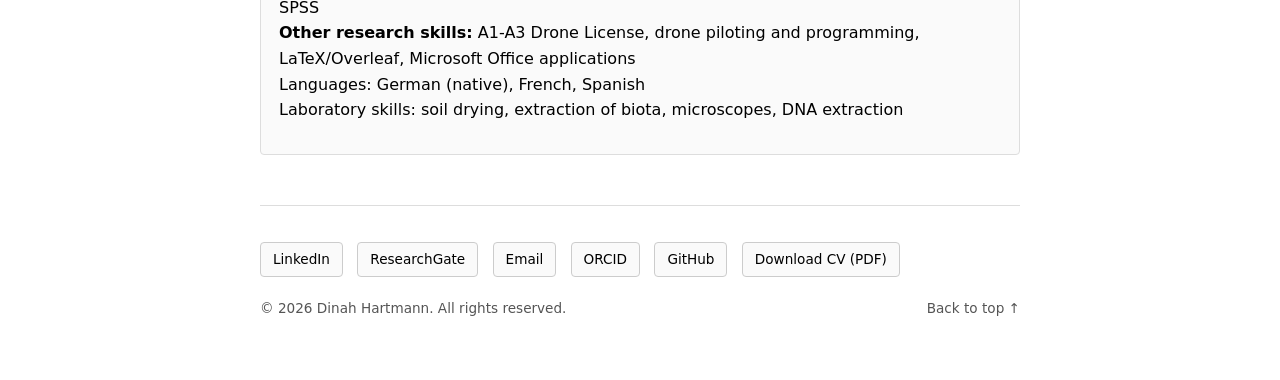
==== commit 802fe491: "Update cv.html" ====
--- a/cv.html
+++ b/cv.html
@@ -41,7 +41,7 @@
   <div class="pub-box">
     <p>
       <strong>Dinah J. Hartmann</strong><br>
-      djh38@st-andrews.ac.uk – dh2000@gmx.net – 22/05/2000<br>
+      22/05/2000<br>
       Marine biologist and ecological statistician with background and/or training in biology, conservation, computation, bioacoustics, and ecological statistics. PhD student researching harbour porpoise density using passive acoustic monitoring, animal tag and visual data, computational tools, and ecological statistics.
     </p>
   </div>
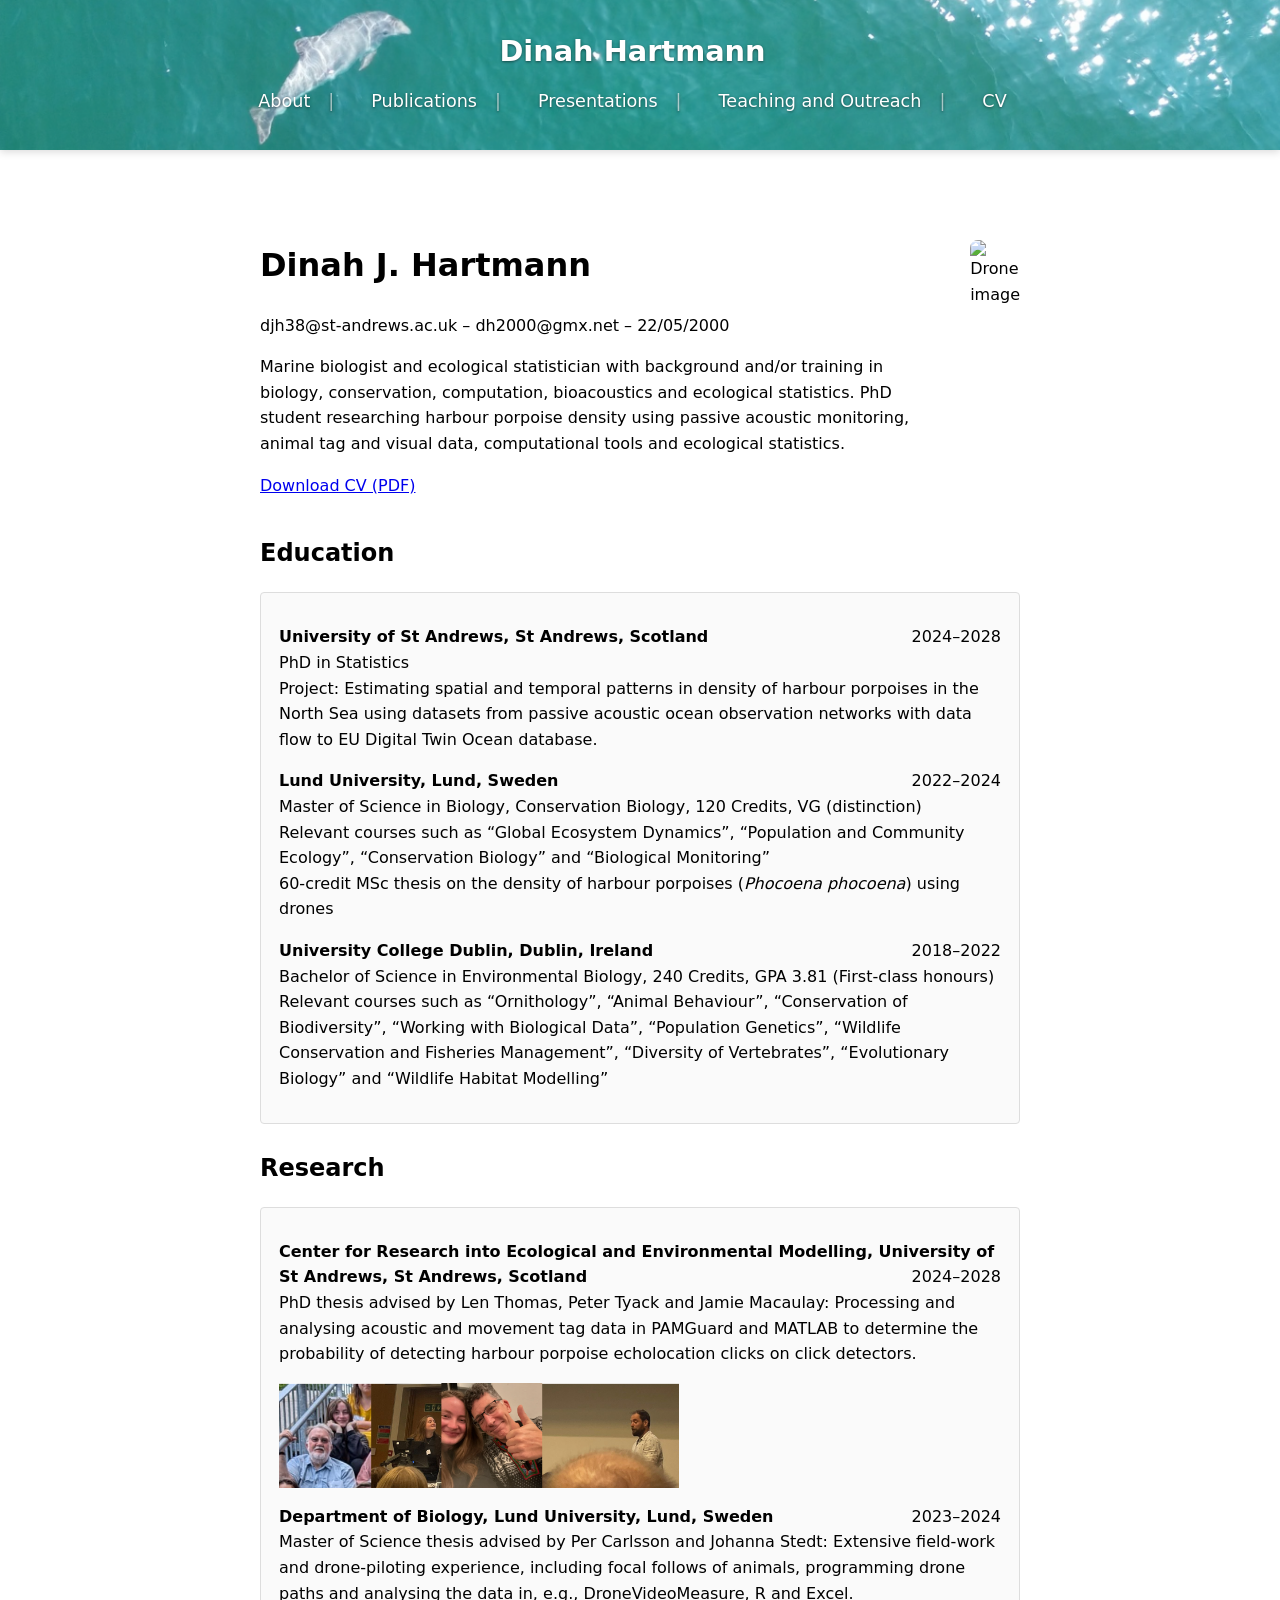
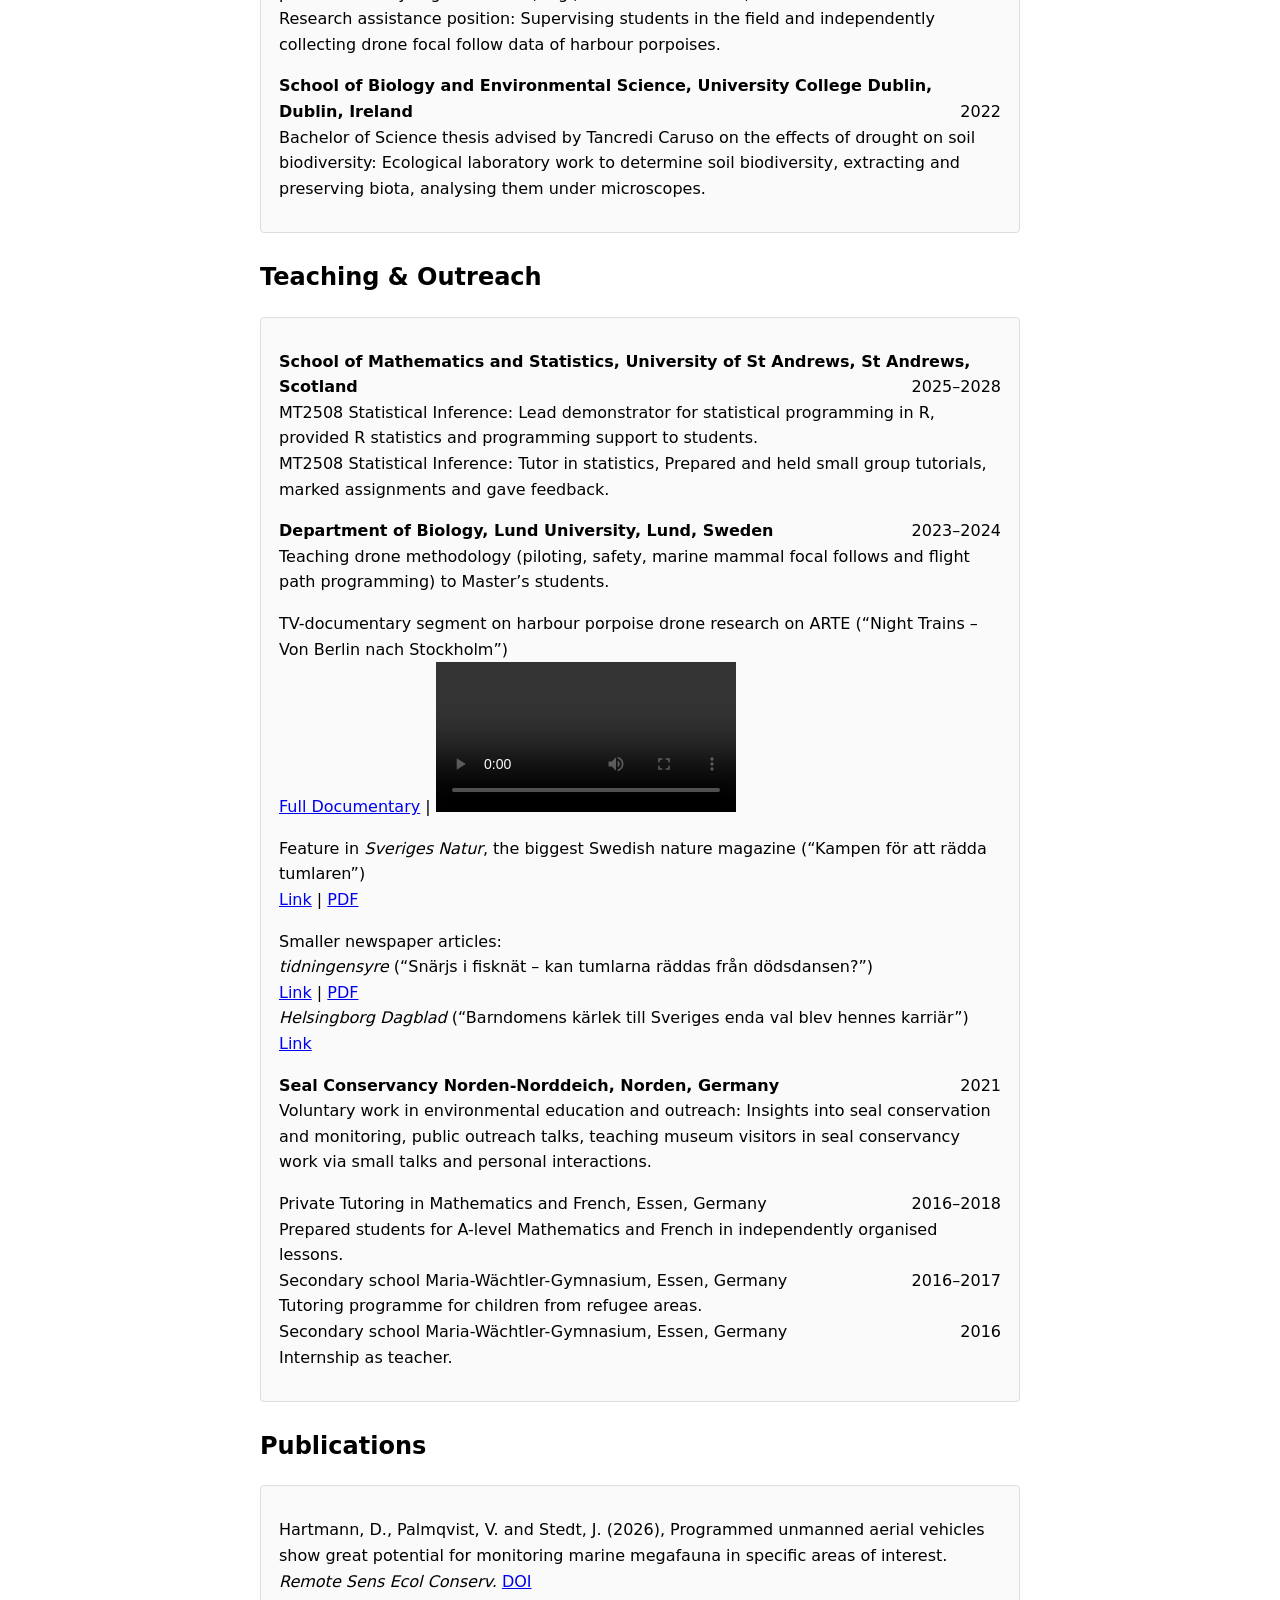
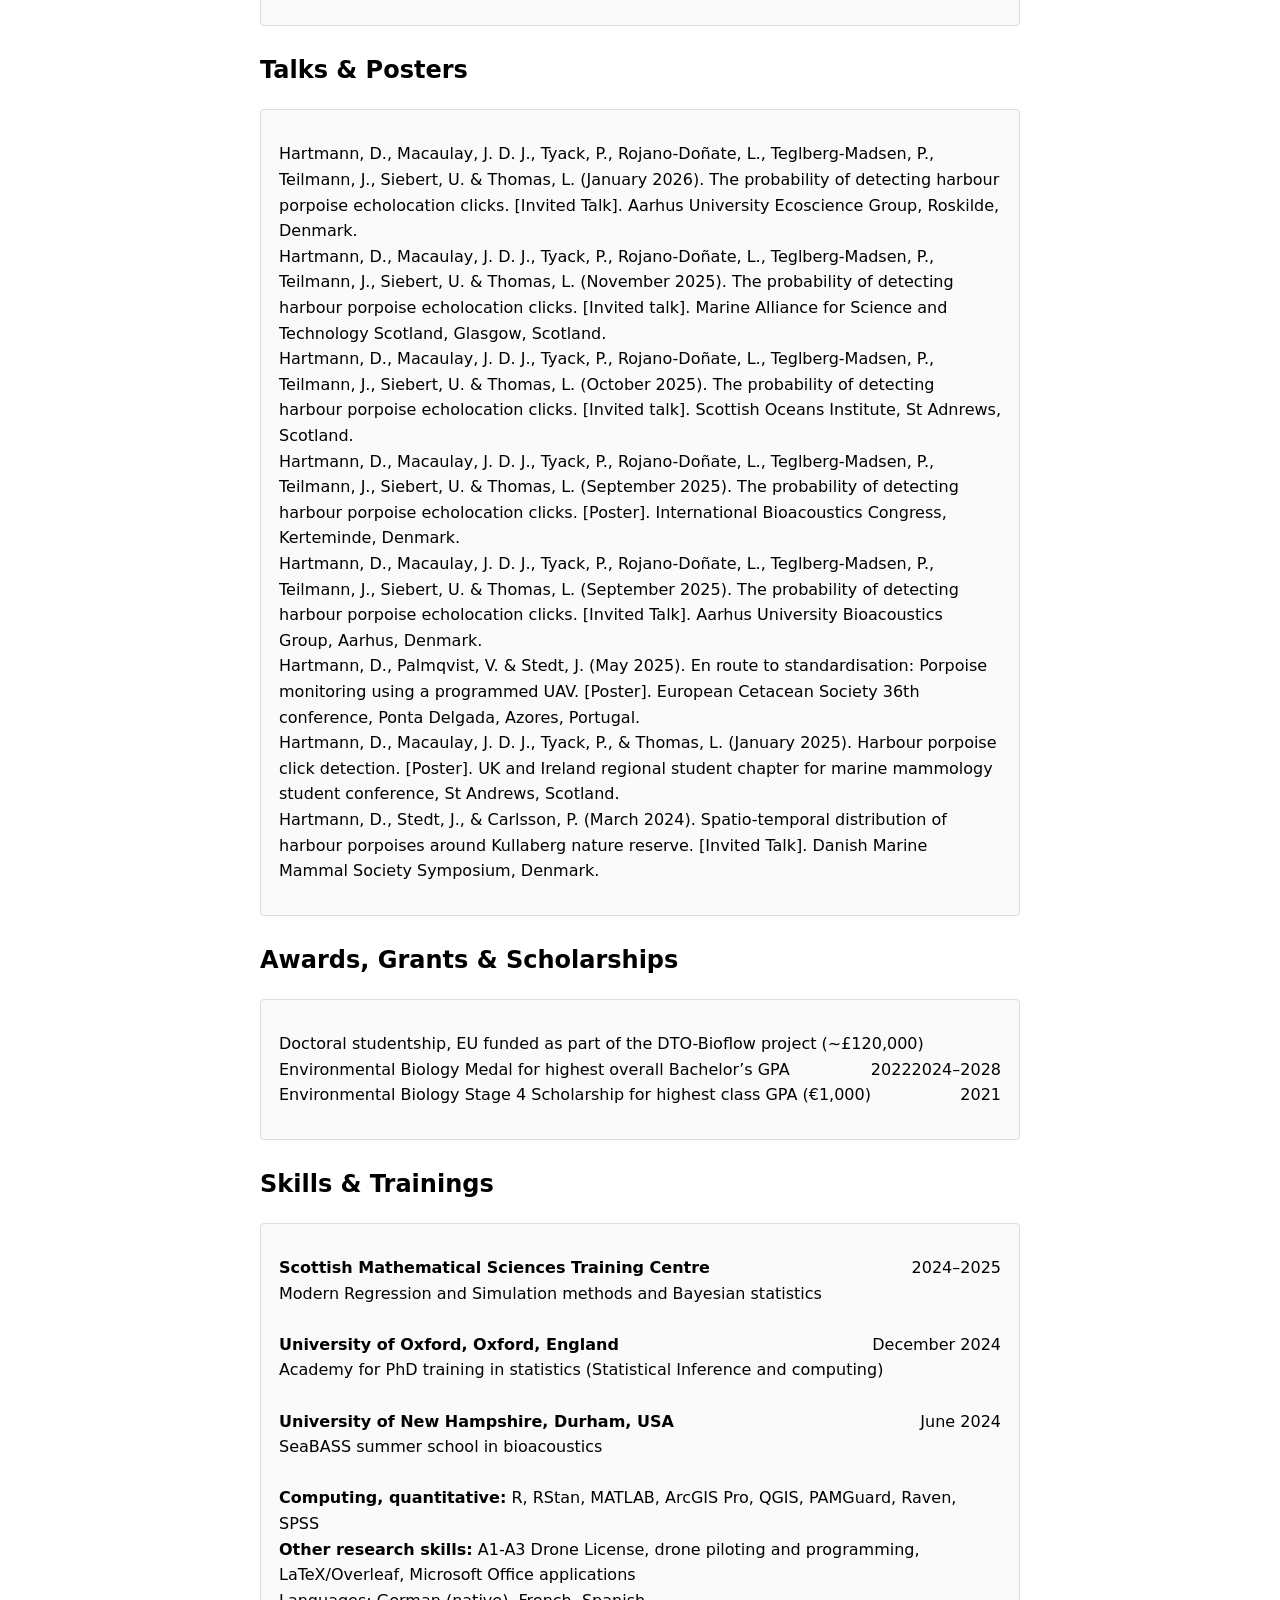
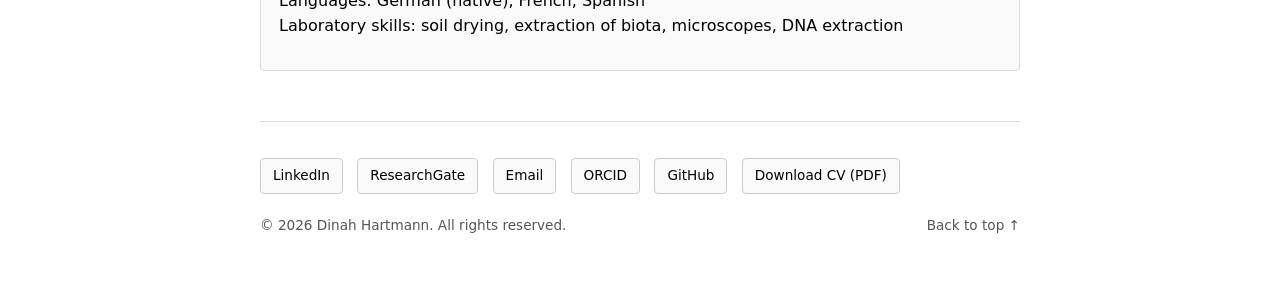
==== commit 2ebaa2f8: "Update cv.html" ====
--- a/cv.html
+++ b/cv.html
@@ -27,24 +27,28 @@
 
 <main class="content">
 
-  <div class="banner-spacer"></div>
-  <a id="top" class="top-anchor"></a>
-
-  <!-- Page header -->
-  <h1>Curriculum Vitae</h1>
-
-  <p class="pub-links">
-    <a href="Dinah_Hartmann_CV.pdf" download>Download CV (PDF)</a>
-  </p>
-
-  <!-- Personal Info -->
-  <div class="pub-box">
-    <p>
-      <strong>Dinah J. Hartmann</strong><br>
-      22/05/2000<br>
-      Marine biologist and ecological statistician with background and/or training in biology, conservation, computation, bioacoustics, and ecological statistics. PhD student researching harbour porpoise density using passive acoustic monitoring, animal tag and visual data, computational tools, and ecological statistics.
-    </p>
-  </div>
+  <!-- CV header with picture next to it -->
+  <div class="section-header" style="display:flex; align-items:flex-start; gap:20px; margin-bottom:20px;">
+    <div>
+      <h1>Dinah J. Hartmann</h1>
+      <p>
+        djh38@st-andrews.ac.uk – dh2000@gmx.net – 22/05/2000
+      </p>
+      <p>
+        Marine biologist and ecological statistician with background and/or training in biology, conservation, computation, bioacoustics and ecological statistics. PhD student researching harbour porpoise density using passive acoustic monitoring, animal tag and visual data, computational tools and ecological statistics.
+      </p>
+      <p>
+        <a href="Dinah_Hartmann_CV.pdf" download>Download CV (PDF)</a>
+      </p>
+    </div>
+
+    <div>
+      <img src="drone.jpg" alt="Drone image" style="max-width:250px; max-height:250px; border-radius:8px;">
+    </div>
+  </div>
+
+  <!-- Rest of the CV content goes here -->
+
 
   <!-- Education -->
   <h2>Education</h2>
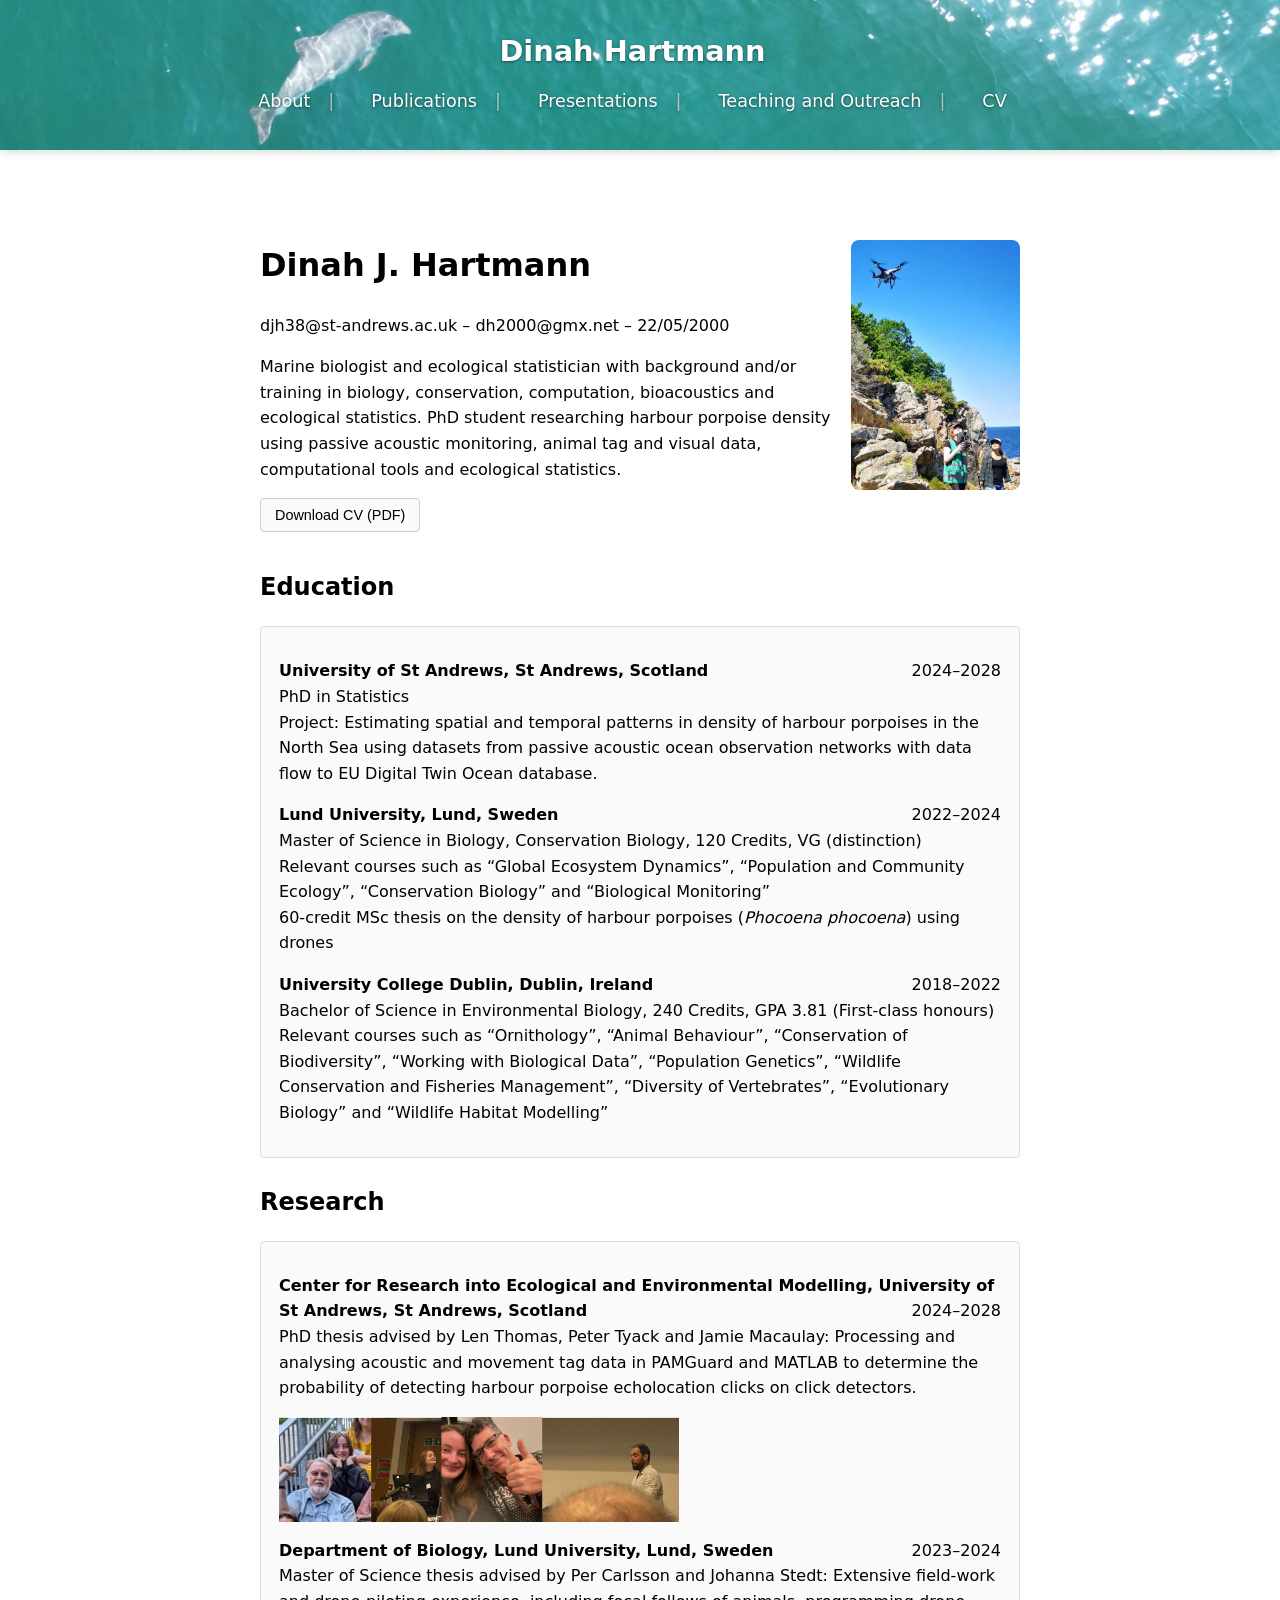
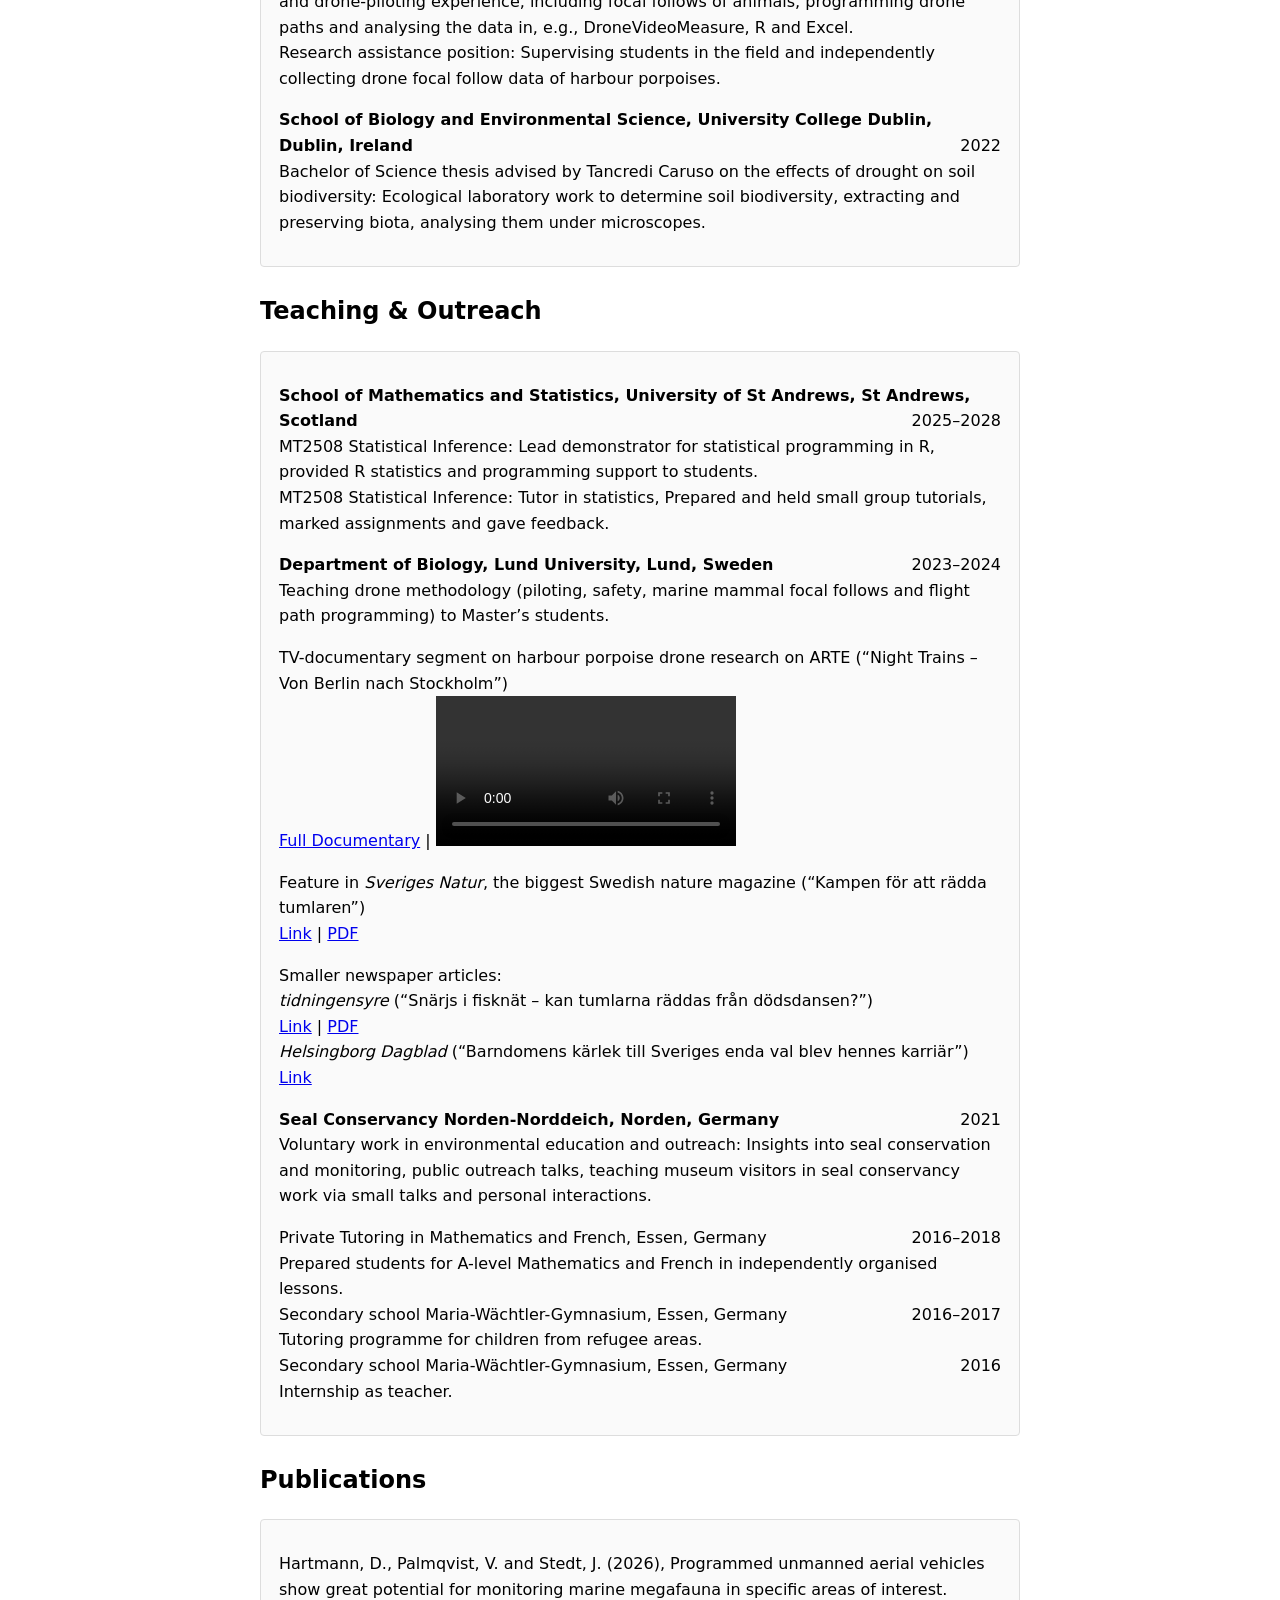
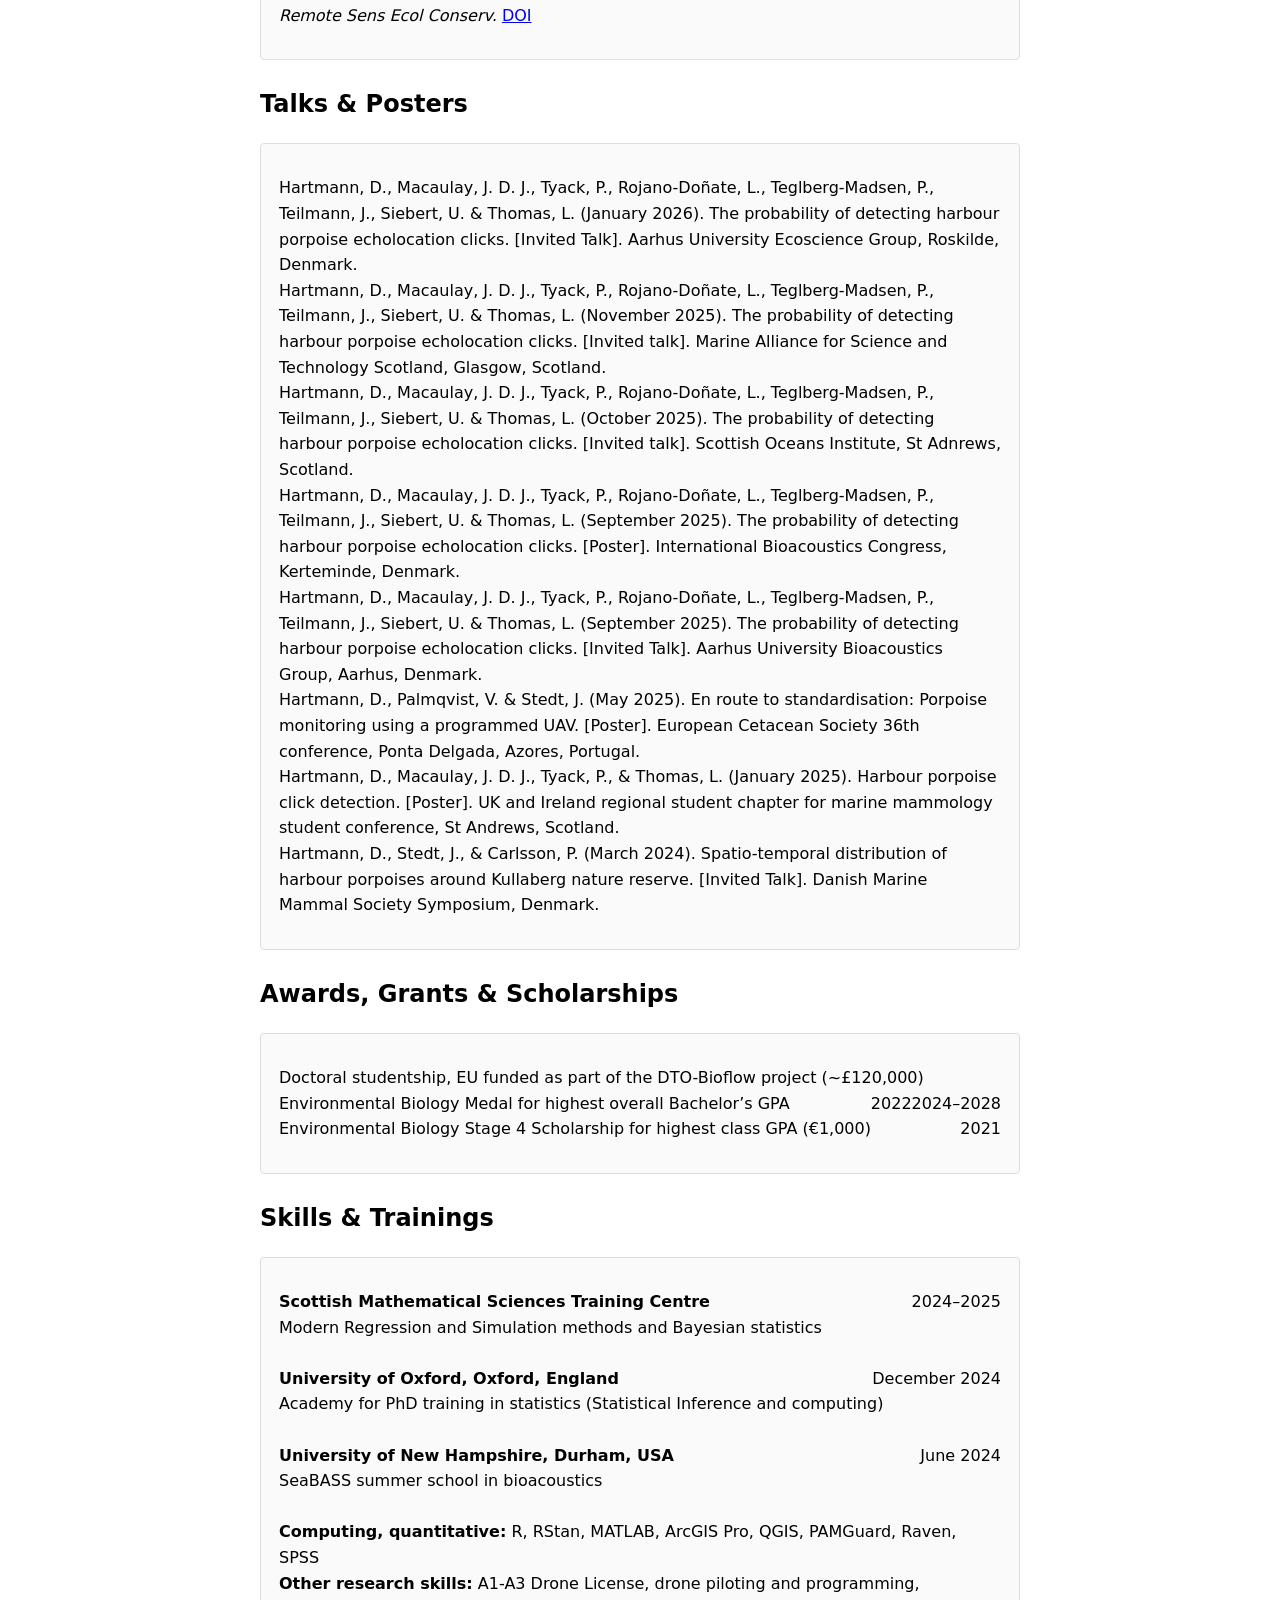
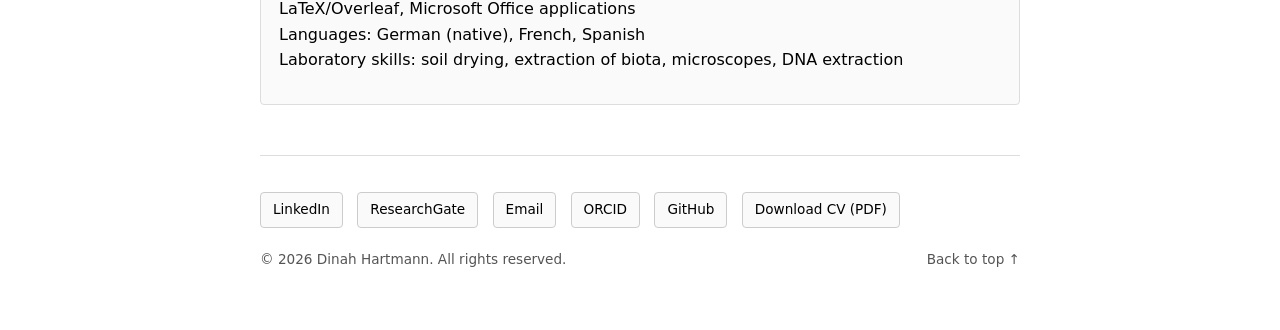
==== commit 8c1b9dbb: "Update cv.html" ====
--- a/cv.html
+++ b/cv.html
@@ -38,7 +38,12 @@
         Marine biologist and ecological statistician with background and/or training in biology, conservation, computation, bioacoustics and ecological statistics. PhD student researching harbour porpoise density using passive acoustic monitoring, animal tag and visual data, computational tools and ecological statistics.
       </p>
       <p>
-        <a href="Dinah_Hartmann_CV.pdf" download>Download CV (PDF)</a>
+        <!-- Download button -->
+        <a href="Dinah_Hartmann_CV.pdf" download style="text-decoration:none;">
+          <button style="padding:8px 14px; border:1px solid #ccc; border-radius:4px; background-color:#fafafa; font-size:0.9rem; cursor:pointer;">
+            Download CV (PDF)
+          </button>
+        </a>
       </p>
     </div>
 
@@ -46,6 +51,7 @@
       <img src="drone.jpg" alt="Drone image" style="max-width:250px; max-height:250px; border-radius:8px;">
     </div>
   </div>
+
 
   <!-- Rest of the CV content goes here -->
 
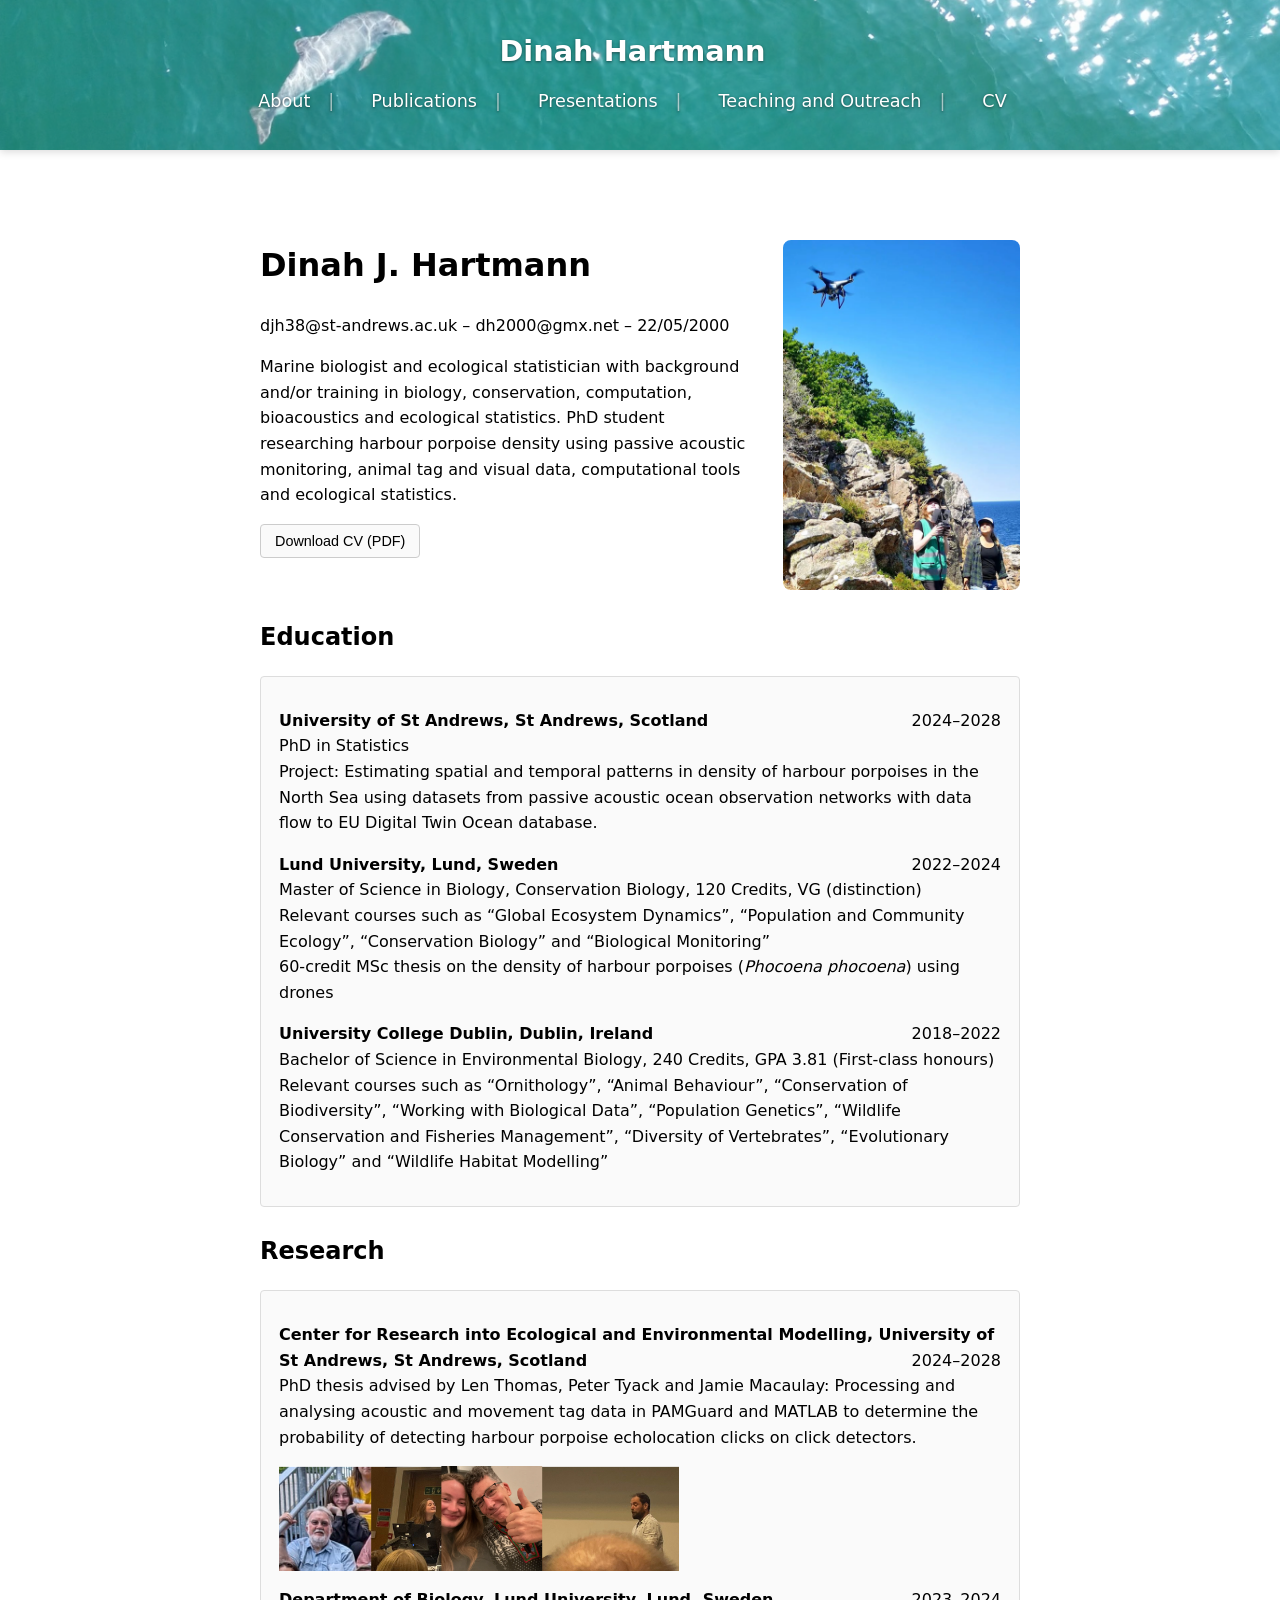
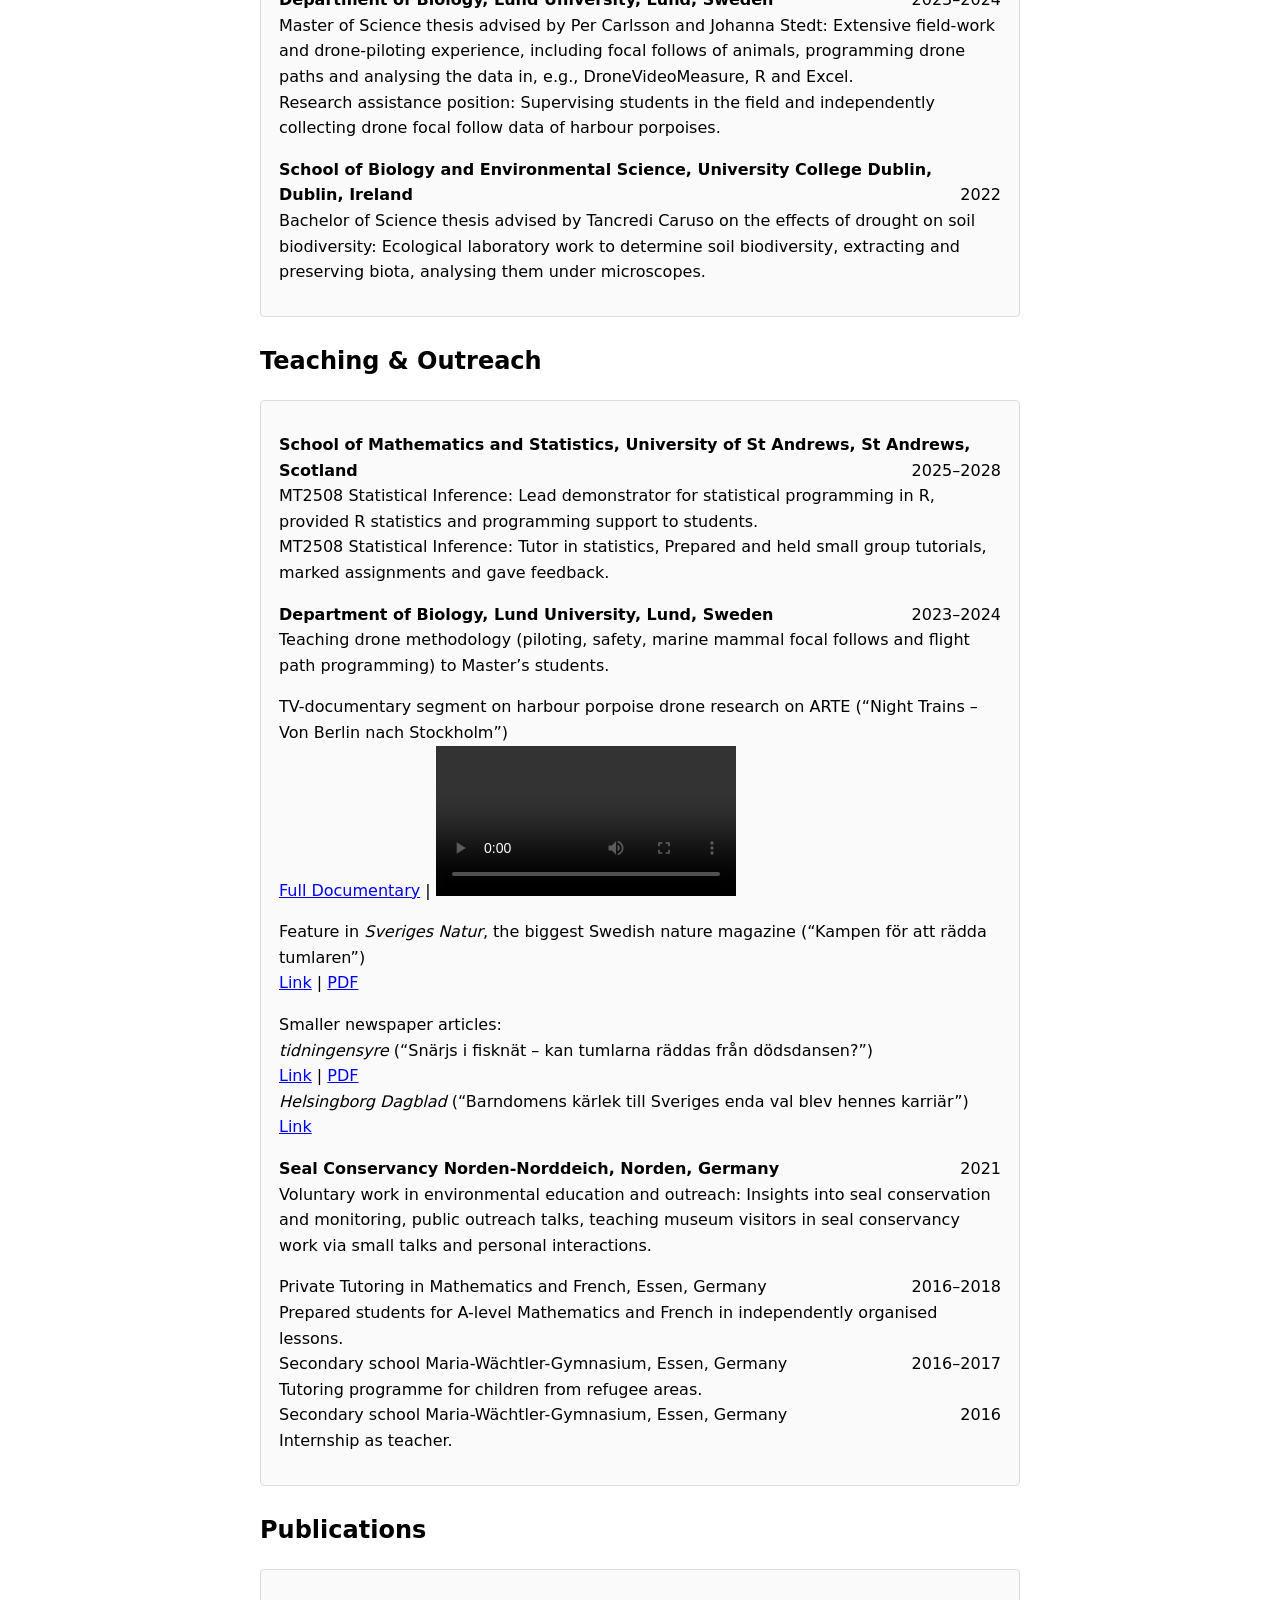
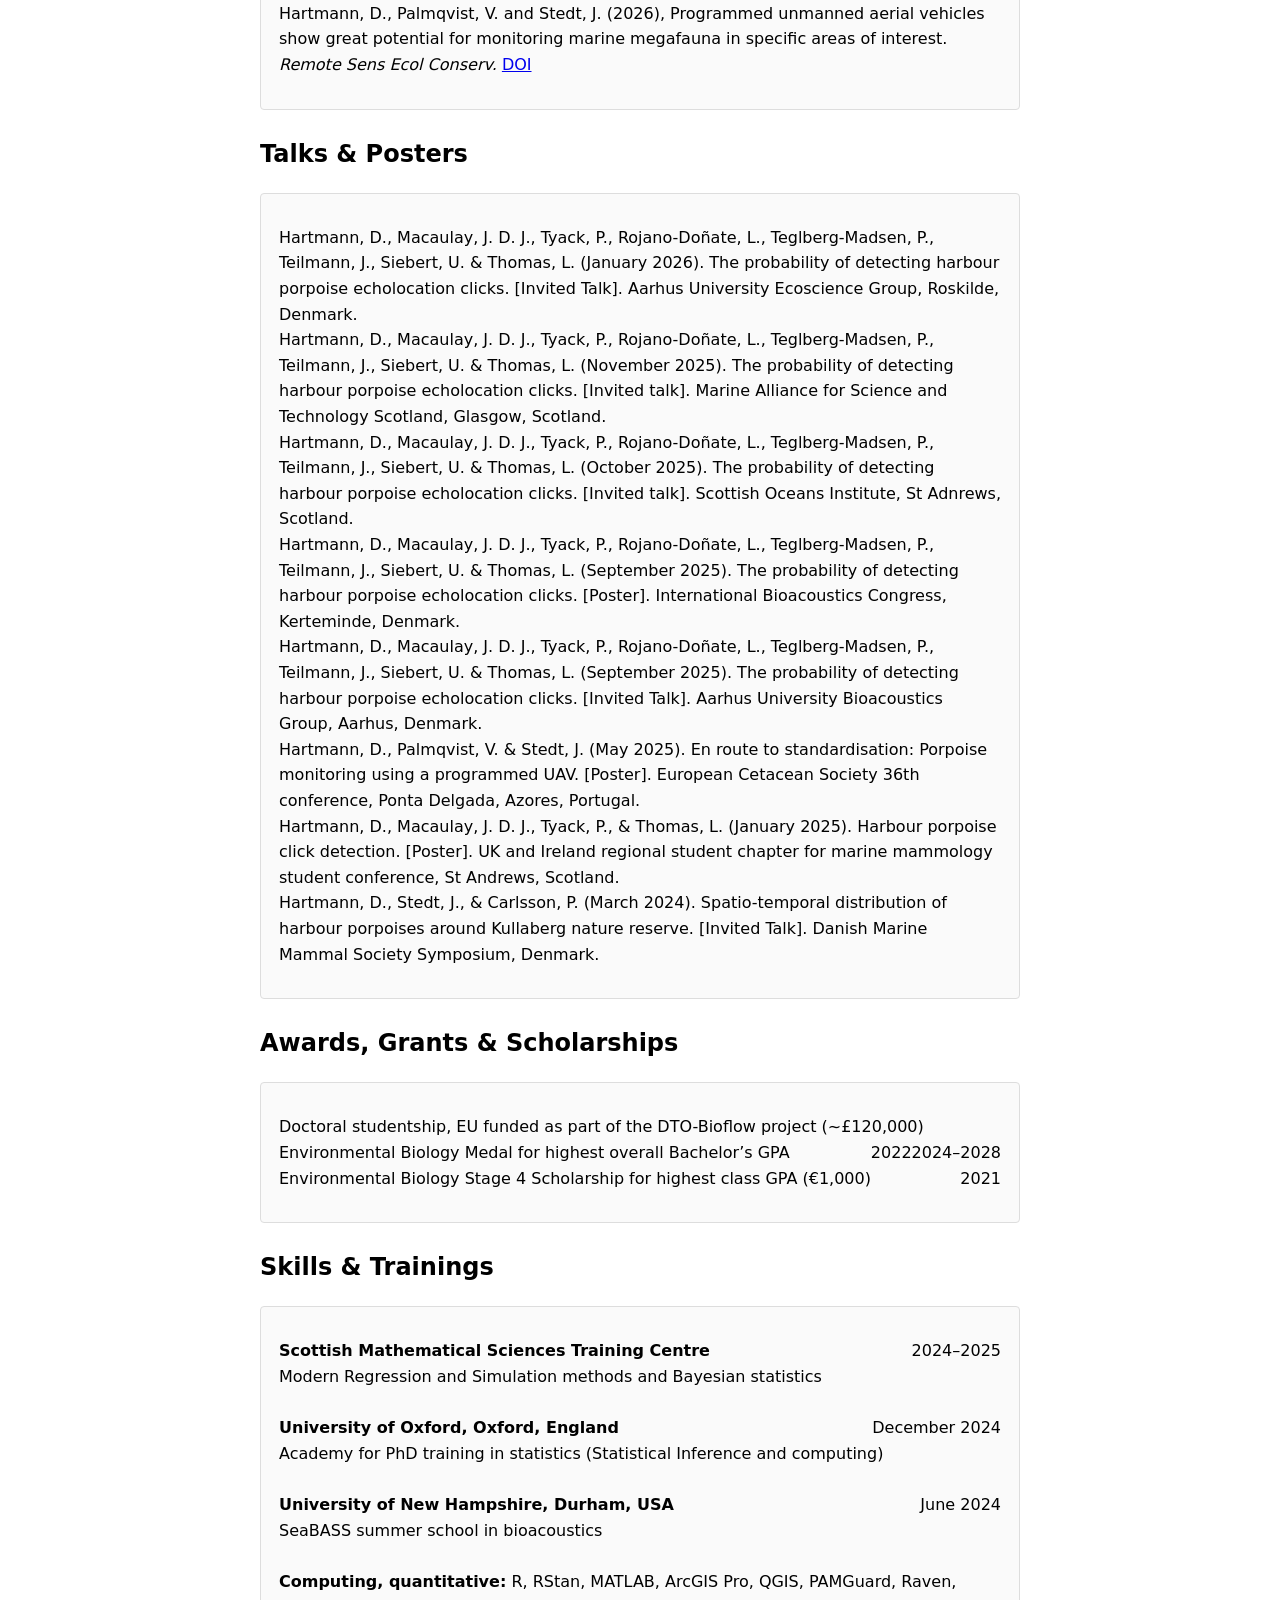
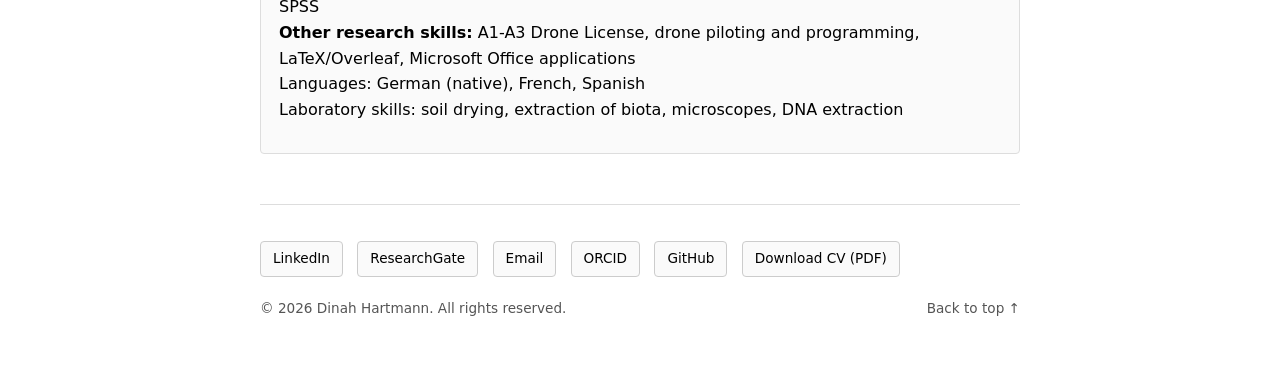
==== commit e29cf13f: "Update cv.html" ====
--- a/cv.html
+++ b/cv.html
@@ -48,7 +48,7 @@
     </div>
 
     <div>
-      <img src="drone.jpg" alt="Drone image" style="max-width:250px; max-height:250px; border-radius:8px;">
+      <img src="drone.jpg" alt="Drone image" style="max-width:250px; max-height:350px; border-radius:8px;">
     </div>
   </div>
 
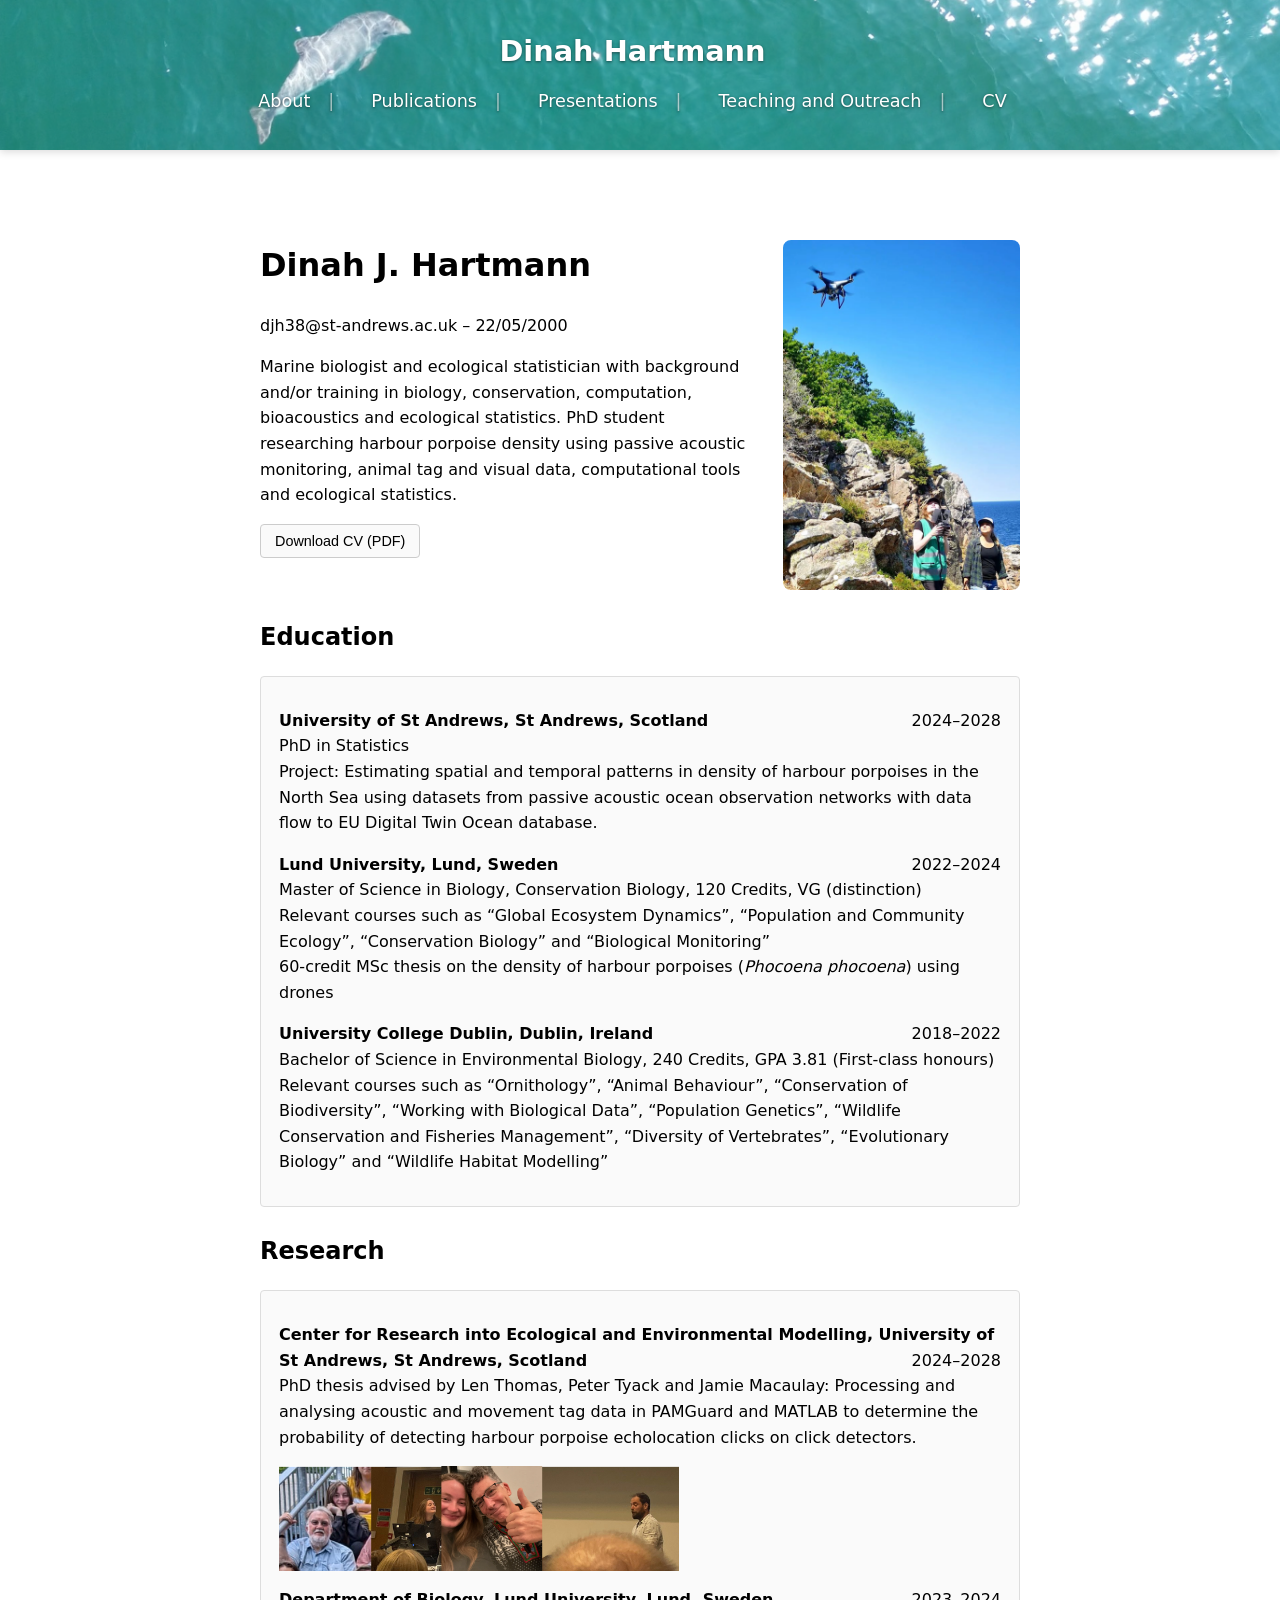
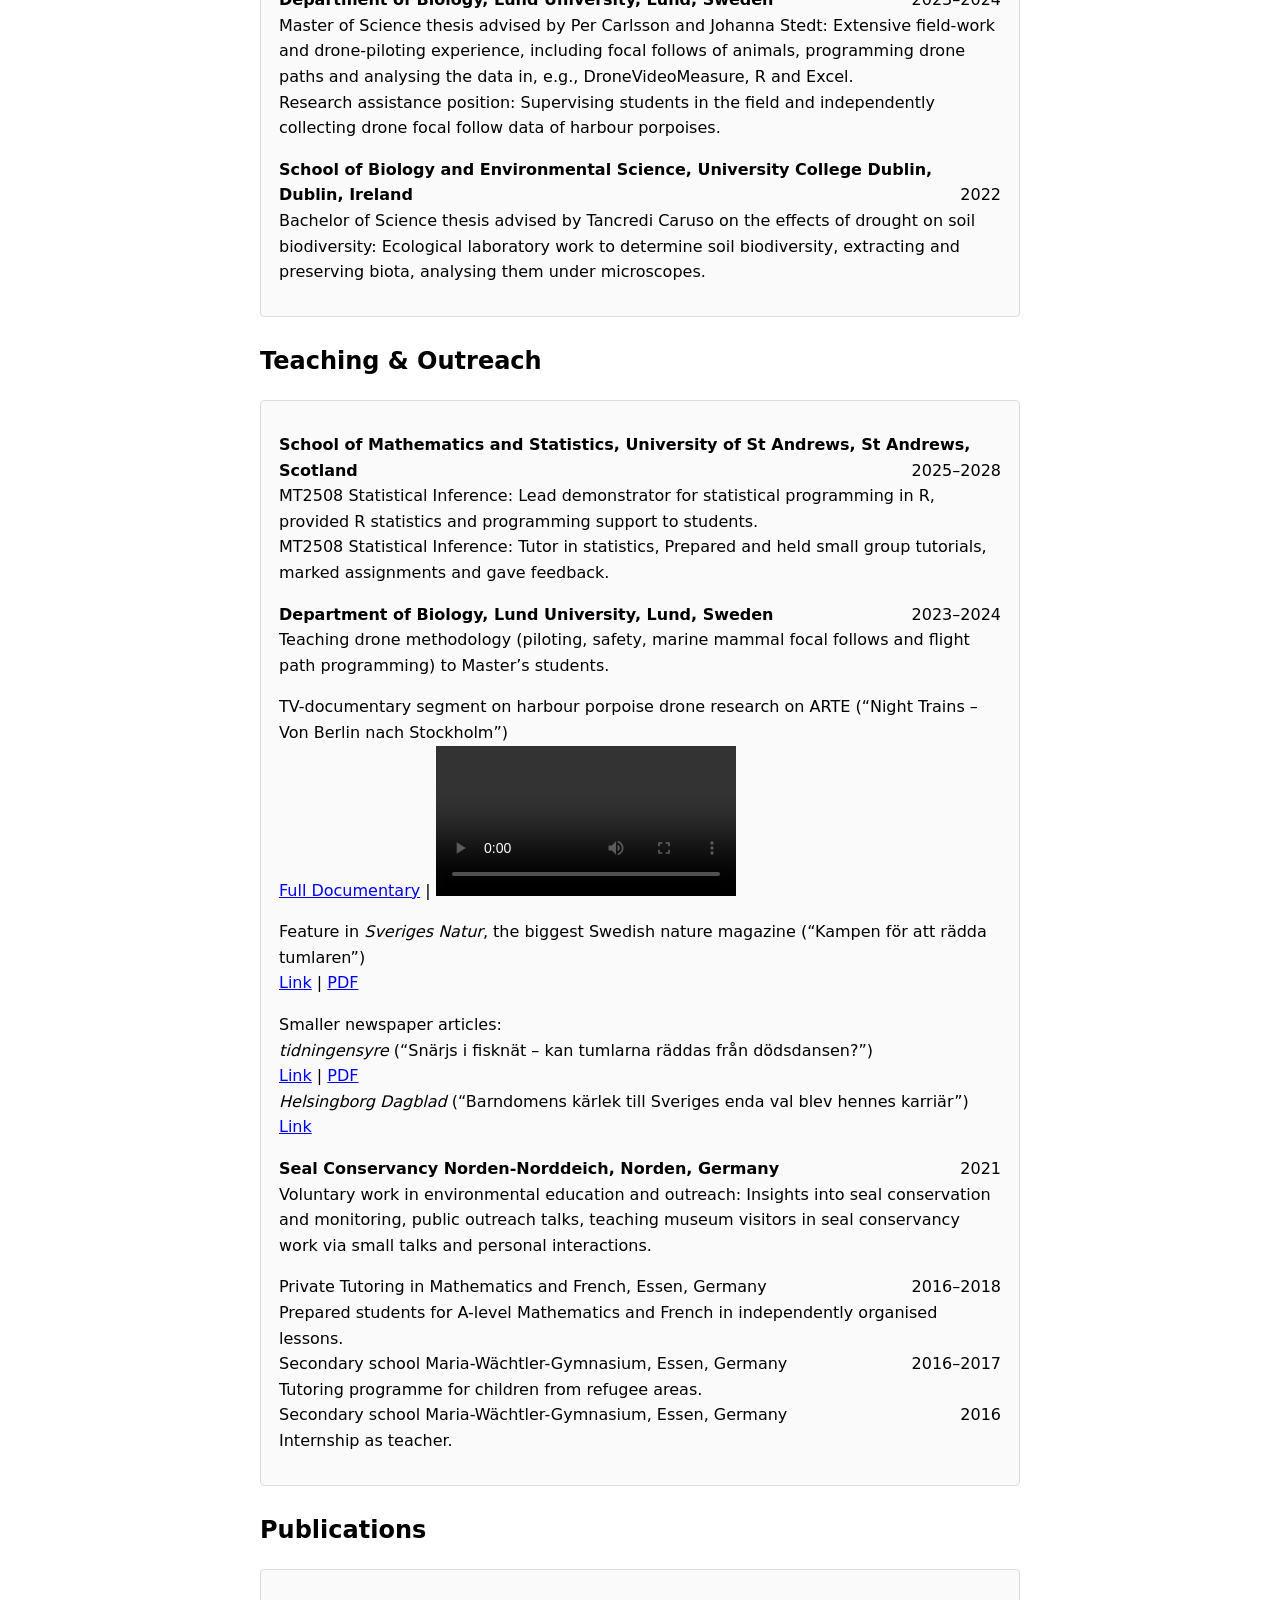
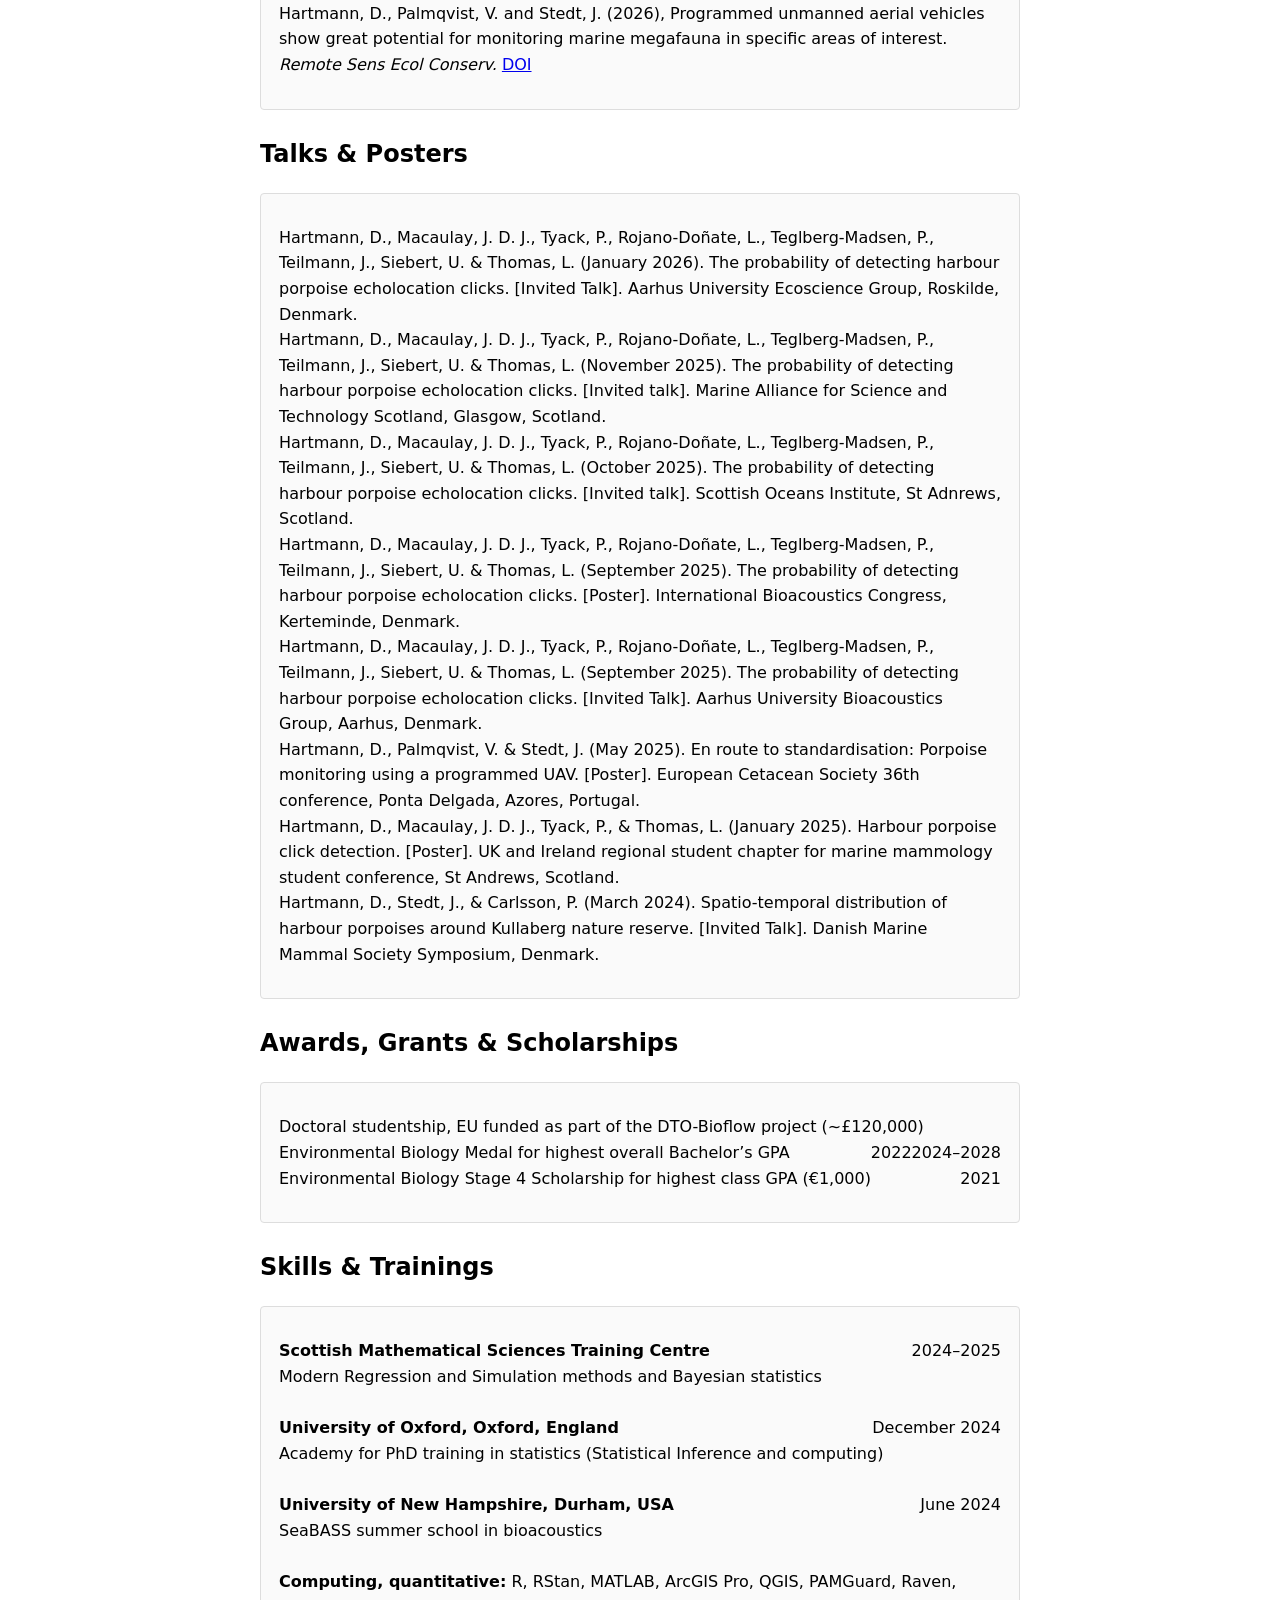
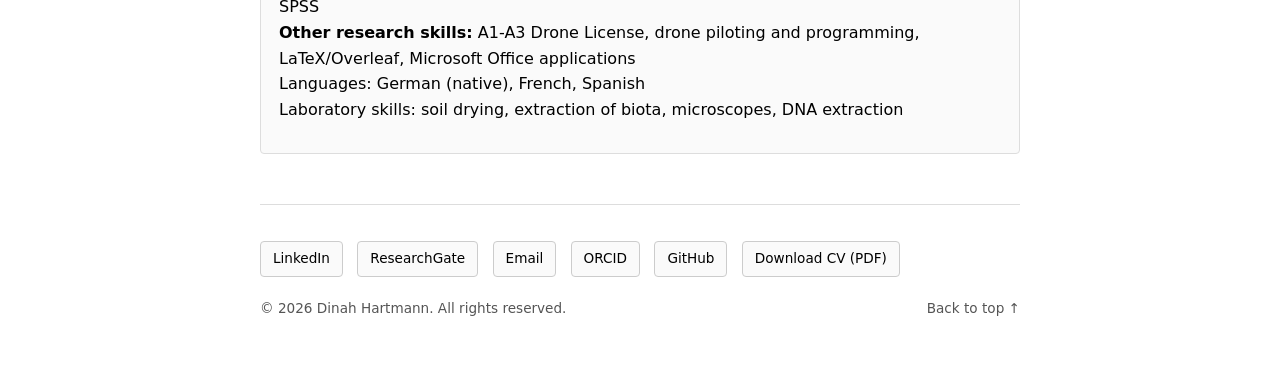
==== commit d3c78738: "Update cv.html" ====
--- a/cv.html
+++ b/cv.html
@@ -32,7 +32,7 @@
     <div>
       <h1>Dinah J. Hartmann</h1>
       <p>
-        djh38@st-andrews.ac.uk – dh2000@gmx.net – 22/05/2000
+        djh38@st-andrews.ac.uk – 22/05/2000
       </p>
       <p>
         Marine biologist and ecological statistician with background and/or training in biology, conservation, computation, bioacoustics and ecological statistics. PhD student researching harbour porpoise density using passive acoustic monitoring, animal tag and visual data, computational tools and ecological statistics.
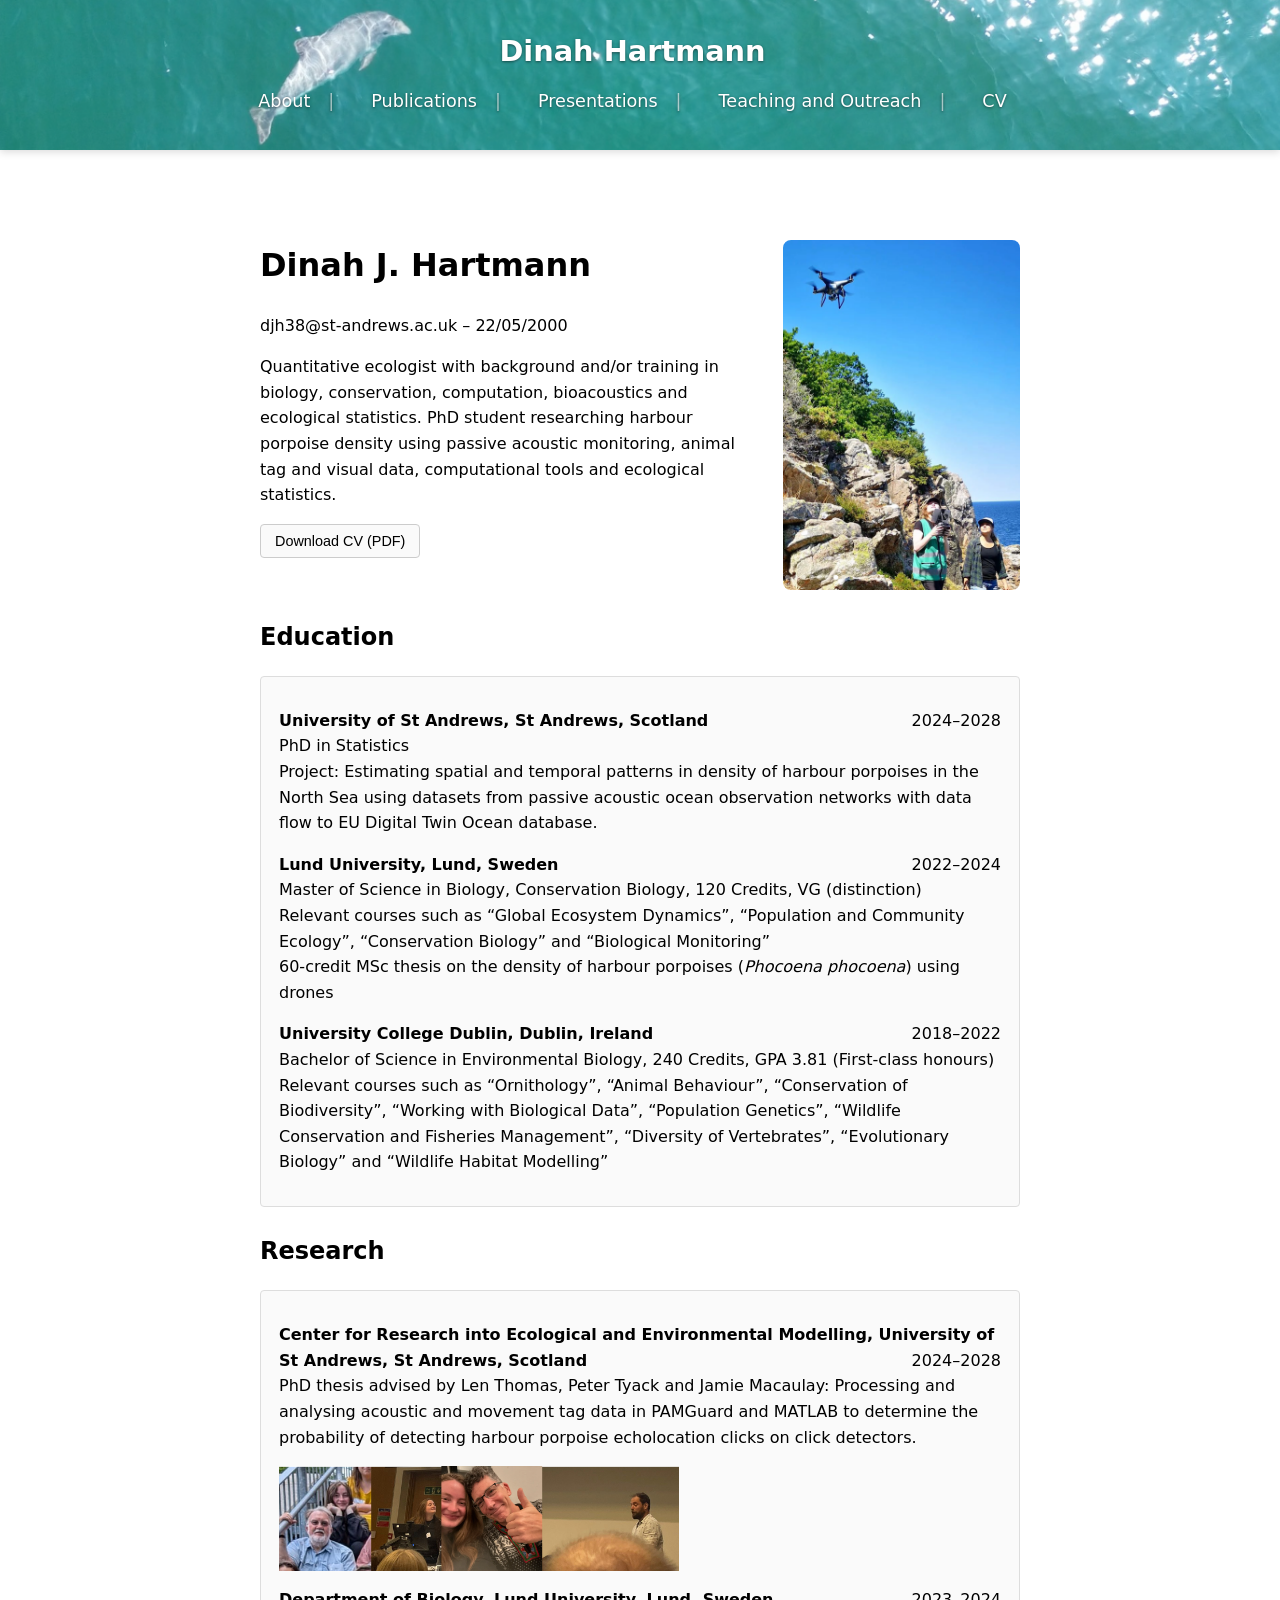
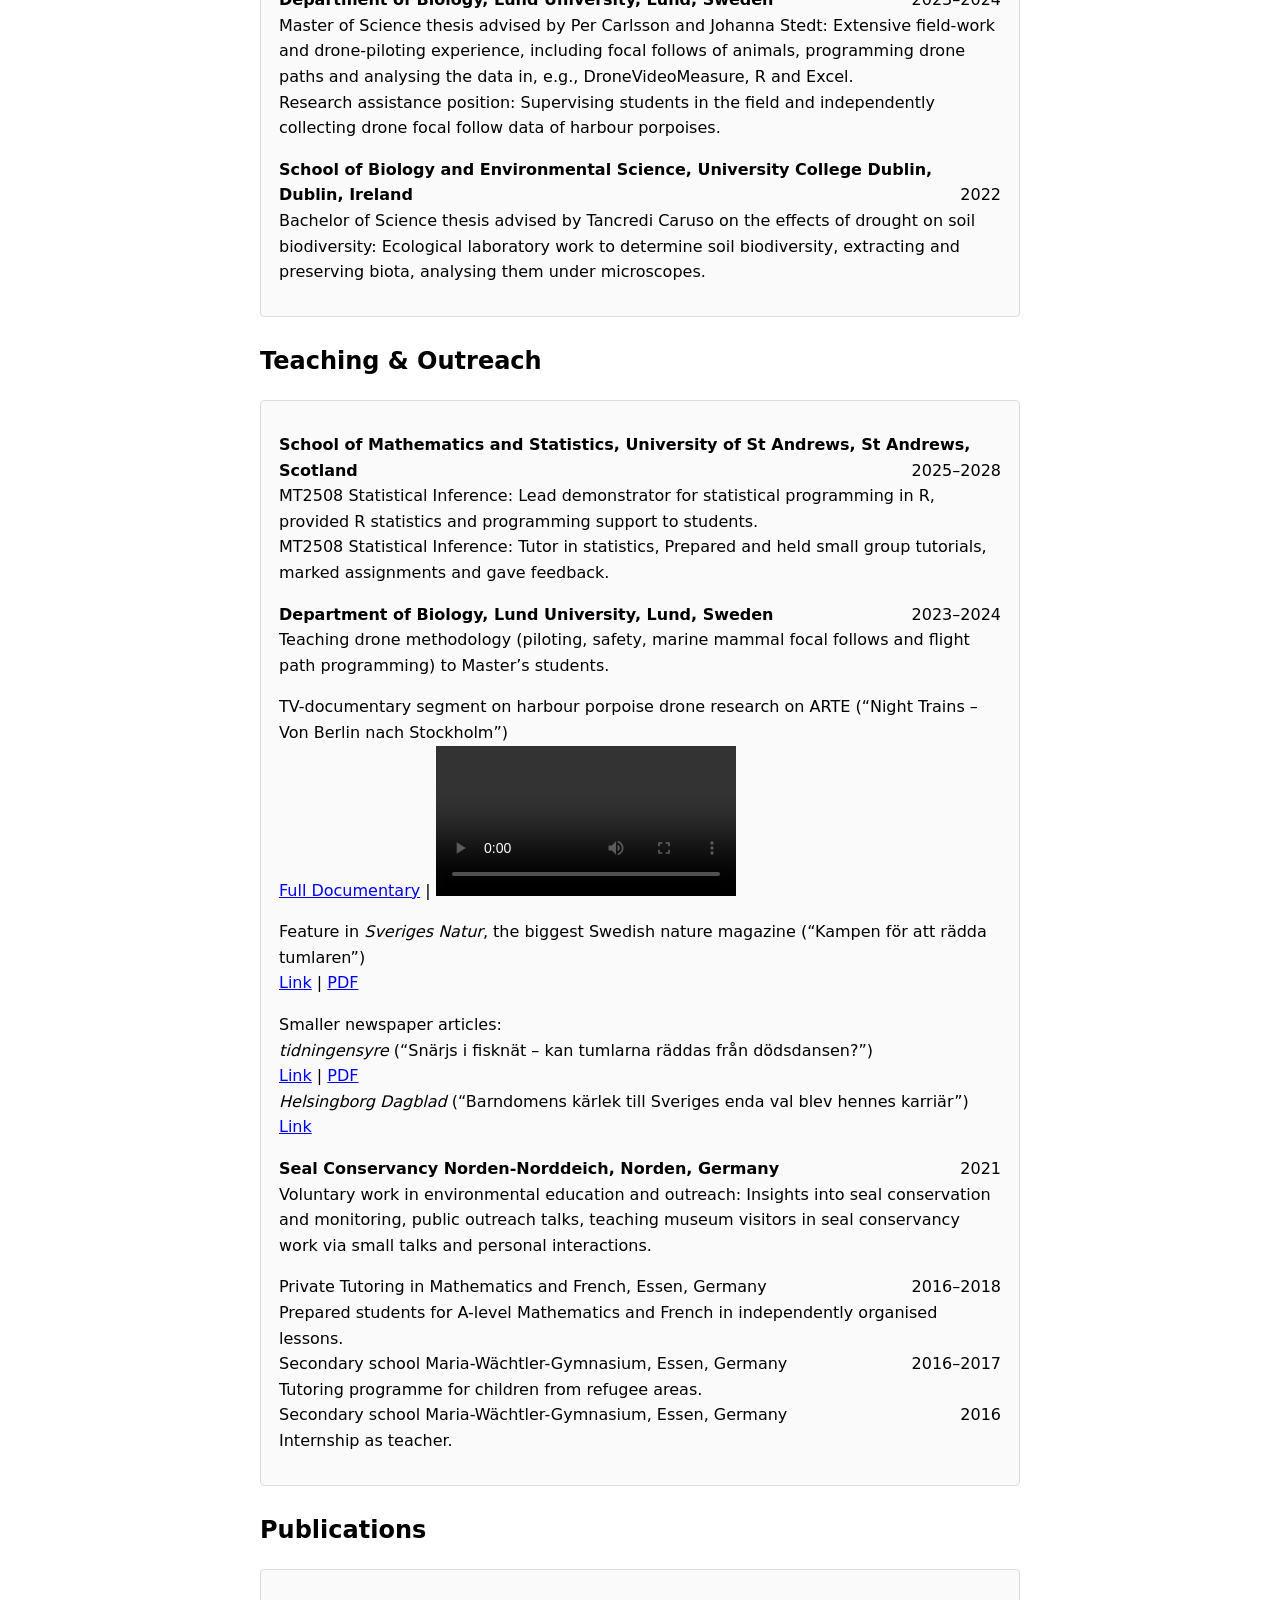
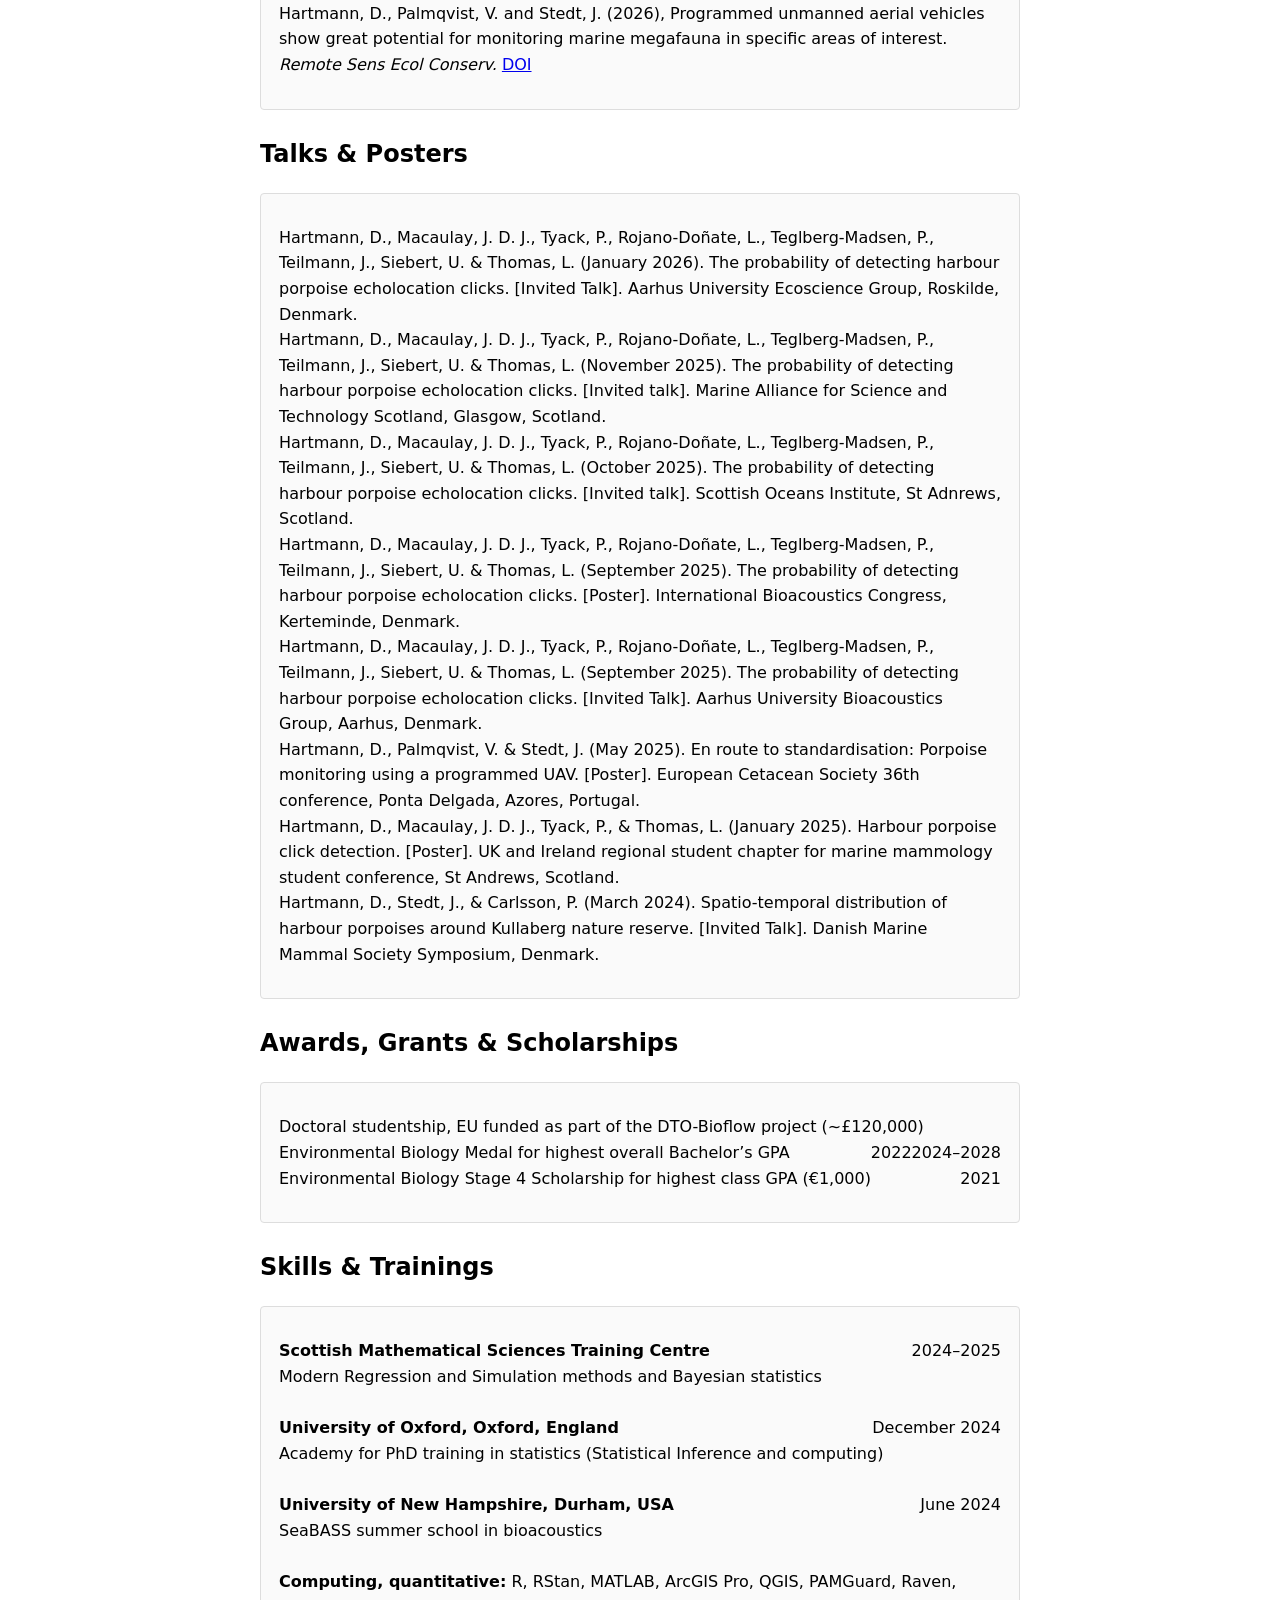
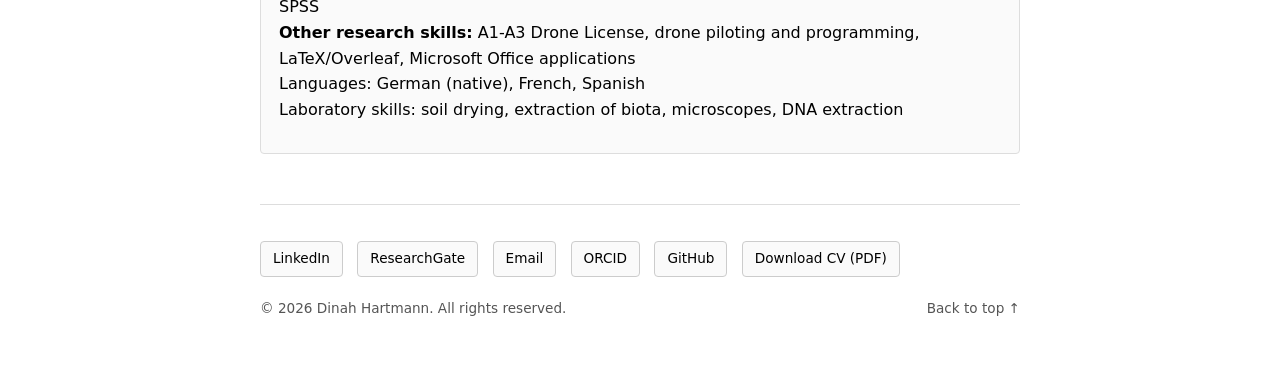
==== commit f7dd6075: "Update cv.html" ====
--- a/cv.html
+++ b/cv.html
@@ -35,7 +35,7 @@
         djh38@st-andrews.ac.uk – 22/05/2000
       </p>
       <p>
-        Marine biologist and ecological statistician with background and/or training in biology, conservation, computation, bioacoustics and ecological statistics. PhD student researching harbour porpoise density using passive acoustic monitoring, animal tag and visual data, computational tools and ecological statistics.
+        Quantitative ecologist with background and/or training in biology, conservation, computation, bioacoustics and ecological statistics. PhD student researching harbour porpoise density using passive acoustic monitoring, animal tag and visual data, computational tools and ecological statistics.
       </p>
       <p>
         <!-- Download button -->
